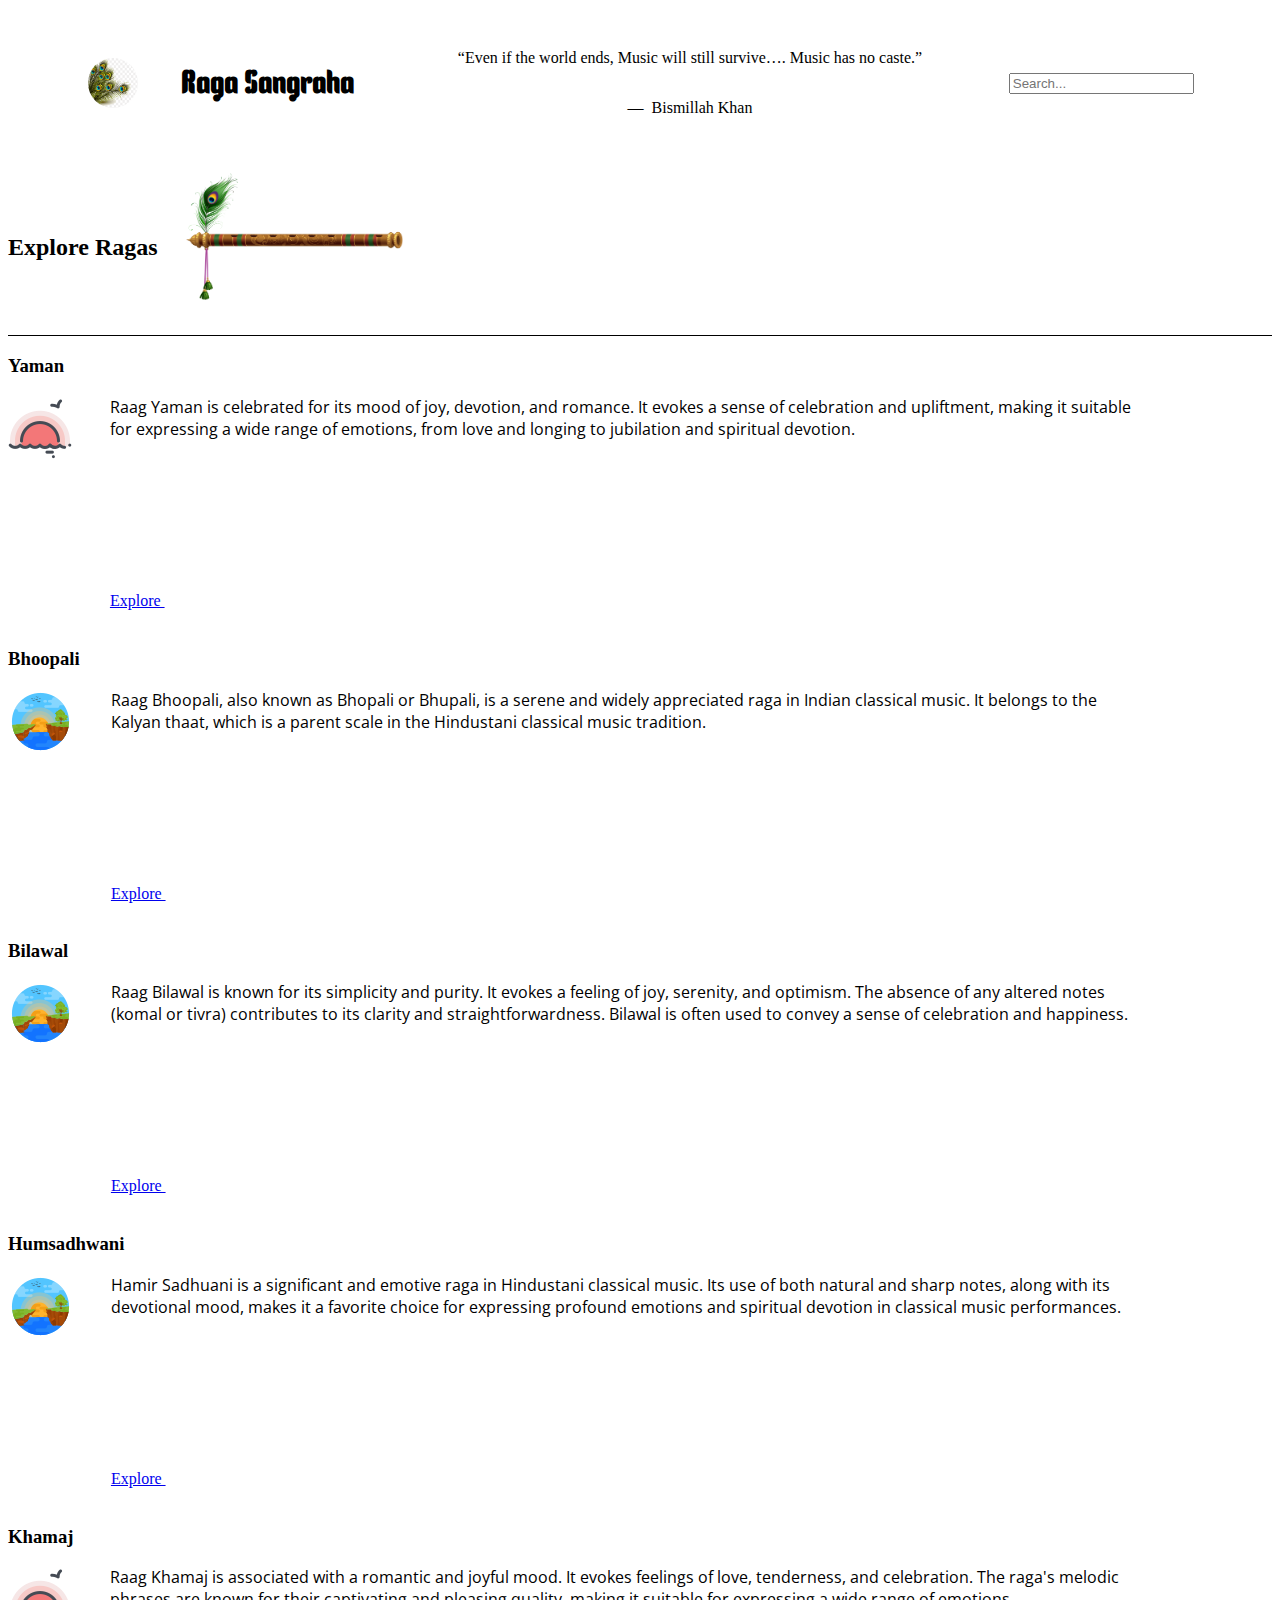
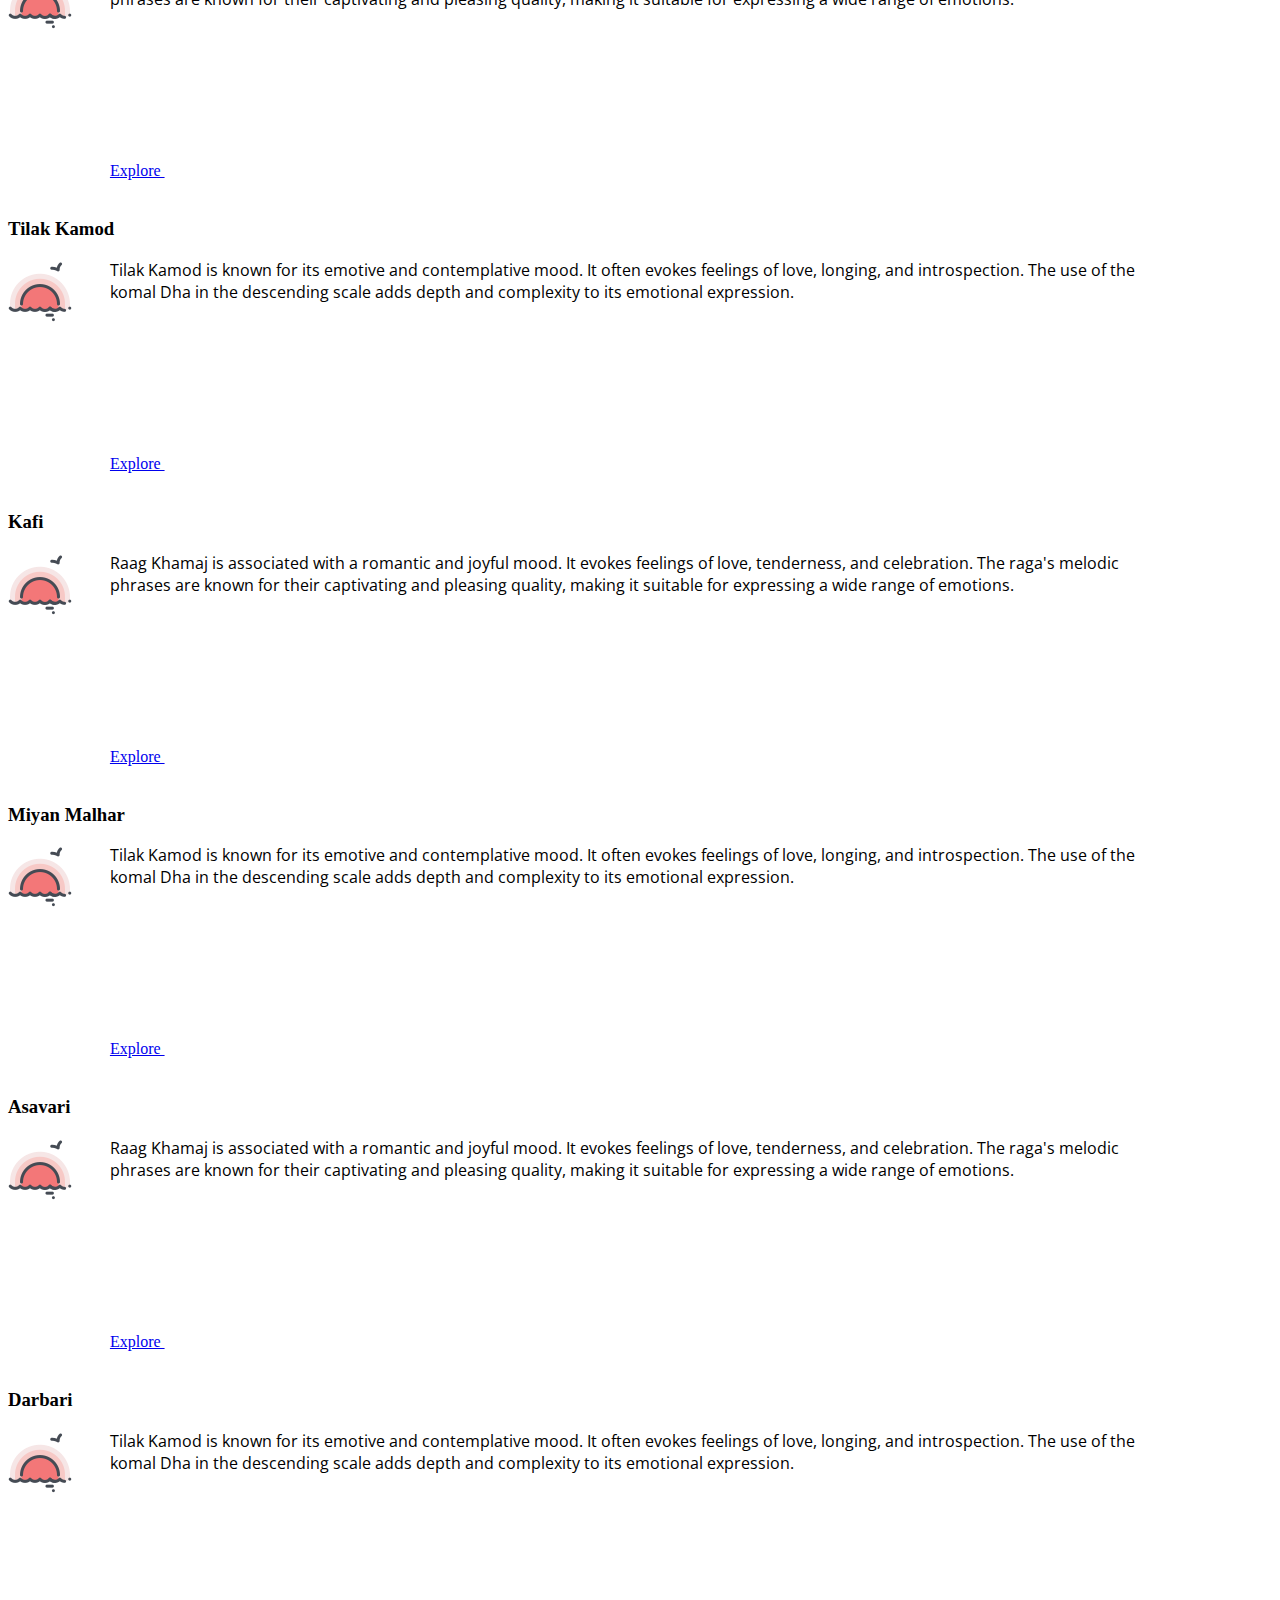
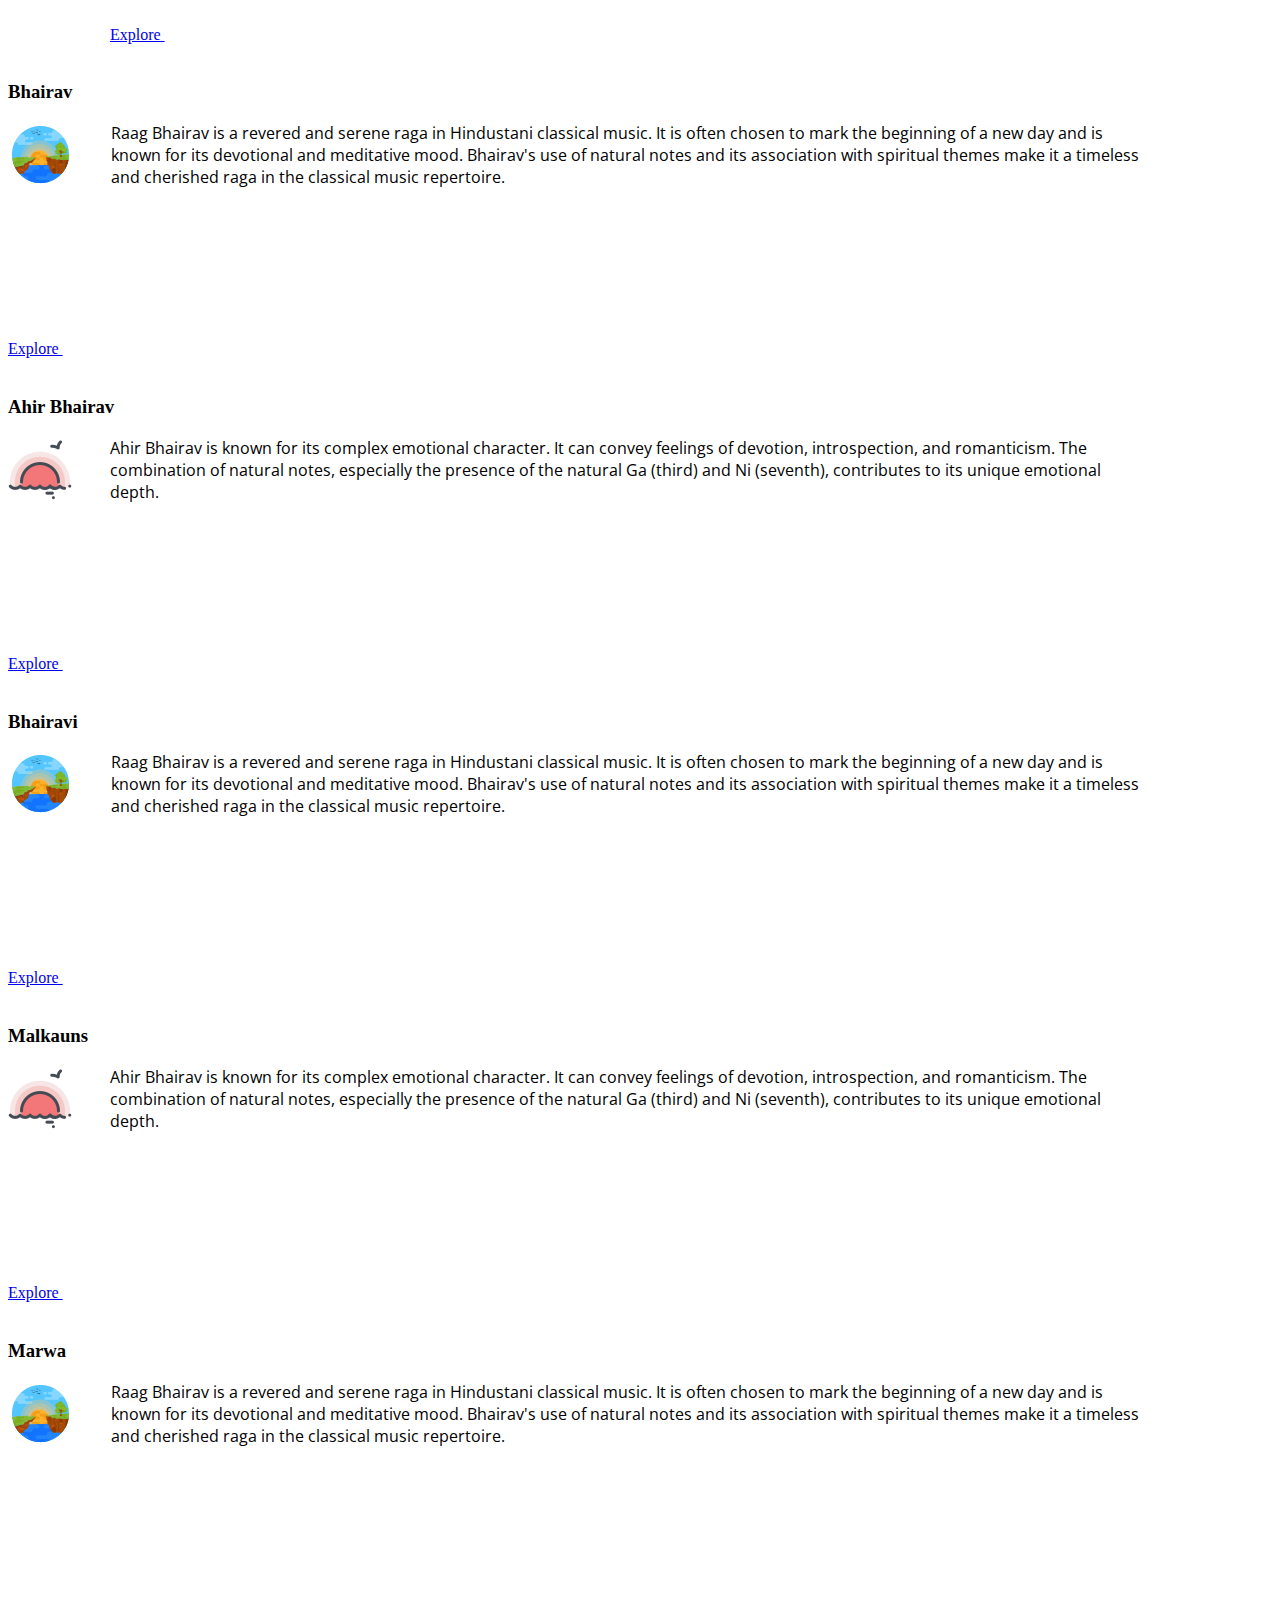
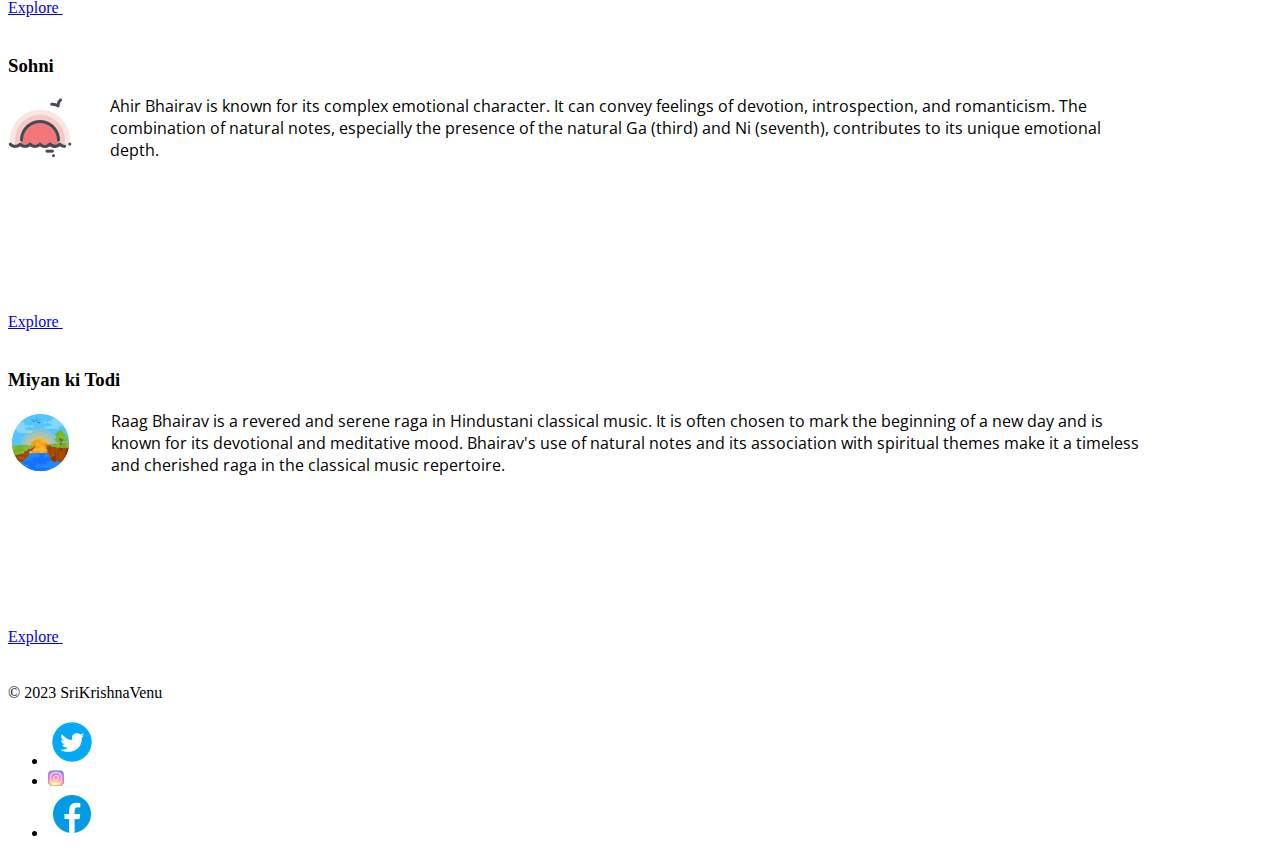
==== index.html @ b57c5d37 "Added basic details of bhairavi in hindi" ====
<!DOCTYPE html>
<html lang="en">
  <head>
    <meta charset="UTF-8" />
    <meta name="viewport" content="width=device-width, initial-scale=1.0" />
    <title>Raga Repository</title>
    <link rel="stylesheet" href="./style.css" />
    <link rel="preconnect" href="https://fonts.googleapis.com" />
    <link rel="preconnect" href="https://fonts.gstatic.com" crossorigin />
    <link
      href="https://fonts.googleapis.com/css2?family=Martian+Mono:wght@200&family=Open+Sans:wght@500&display=swap"
      rel="stylesheet"
    />
    <link
      href="https://cdn.jsdelivr.net/npm/bootstrap@5.3.2/dist/css/bootstrap.min.css"
      rel="stylesheet"
      integrity="sha384-T3c6CoIi6uLrA9TneNEoa7RxnatzjcDSCmG1MXxSR1GAsXEV/Dwwykc2MPK8M2HN"
      crossorigin="anonymous"
    />
    <link
      href="https://fonts.googleapis.com/css2?family=Kenia&display=swap"
      rel="stylesheet"
    />
  </head>
  <body>
    <!-- Header -->
    <header class="border-bottom header">
      <div class="header-div" >
        <!-- <div class="dropdown">
          <a href="#" class="d-flex align-items-center col-lg-4 mb-2 mb-lg-0 link-body-emphasis text-decoration-none dropdown-toggle" data-bs-toggle="dropdown" aria-expanded="false">
            <svg class="bi me-2" width="40" height="32"><use xlink:href="#bootstrap"></use></svg>
          </a>
          <ul class="dropdown-menu text-small shadow">
            <li><a class="dropdown-item active" href="#" aria-current="page">Overview</a></li>
            <li><a class="dropdown-item" href="#">Inventory</a></li>
            <li><a class="dropdown-item" href="#">Customers</a></li>
            <li><a class="dropdown-item" href="#">Products</a></li>
            <li><hr class="dropdown-divider"></li>
            <li><a class="dropdown-item" href="#">Reports</a></li>
            <li><a class="dropdown-item" href="#">Analytics</a></li>
          </ul>
        </div> -->
        <div class="peacockFeather-div">
          <img
            id="peacockFeather-icon"
            width="70%"
            height="50%"
            src="./resources/peacockFeather.png"
          />
          <h1>Raga Sangraha</h1>
        </div>
        
        <div class="quote">
          <p class="display-8 fw-bold text-body-emphasis" data-quote-content="">
            “Even if the world ends, Music will still survive…. Music has no
            caste.”
          </p>
          <p>—&nbsp; Bismillah Khan</p>
        </div>
        <!-- <div class="col-lg-6 mx-auto">
              <p class="lead mb-4">Quickly design and customize responsive mobile-first sites with Bootstrap, the world’s most popular front-end open source toolkit, featuring Sass variables and mixins, responsive grid system, extensive prebuilt components, and powerful JavaScript plugins.</p>
            </div> -->

        <div class="search-box">
          <form role="search">
            <input
              type="search"
              class="form-control"
              placeholder="Search..."
              aria-label="Search"
            />
          </form>
        </div>
      </div>
    </header>

    <!-- Hero -->
    <!-- <div class="px-4 py-5 my-5 text-center container">
      <img
        id="flute-image"
        class="d-block mx-auto mb-4"
        src="./resources/flute.jpg"
        alt=""
        width="30%"
        height="10%"
      />
      <h1 class="display-8 fw-bold text-body-emphasis" data-quote-content="">
        “Even if the world ends, Music will still survive…. Music has no caste.”
      </h1>
      <div class="blockquote-origin mb-3">—&nbsp; Bismillah Khan</div>
      <!-- <div class="col-lg-6 mx-auto">
          <p class="lead mb-4">Quickly design and customize responsive mobile-first sites with Bootstrap, the world’s most popular front-end open source toolkit, featuring Sass variables and mixins, responsive grid system, extensive prebuilt components, and powerful JavaScript plugins.</p>
        </div> -->
    </div> 

    <!-- Ragas -->
    <div class="container px-4 py-5" id="featured-3">
      <div class="explore-ragas-title">
      <h2 class="pb-2 ">Explore Ragas</h2>
        <img
          id="flute-image"
          src="./resources/flute.jpg"
          alt=""
        />
    </div>
    <div id="raga-description" class="row g-4 py-5 row-cols-1 row-cols-lg-2">
        
      <!-- Yaman -->
        <div class="feature col raga-card">
          <h3 class="fs-2 text-body-emphasis">Yaman</h3>
          <div class="">
            <img class="bi card-image" src="./resources/evening.png" />
            <p class="raga-card-para">
              Raag Yaman is celebrated for its mood of joy, devotion, and
              romance. It evokes a sense of celebration and upliftment, making
              it suitable for expressing a wide range of emotions, from love and
              longing to jubilation and spiritual devotion.
            </p>
          </div>
          <a href="./yaman.html" class="icon-link">
            Explore
            <svg class="bi"><use xlink:href="#chevron-right"></use></svg>
          </a>
        </div>

        <!-- Bhoopali -->
        <div class="feature col raga-card">
          <h3 class="fs-2 text-body-emphasis">Bhoopali</h3>
          <div class="">
            <img class="bi card-image" src="./resources/sunrise.png" />
            <p class="raga-card-para">
              Raag Bhoopali, also known as Bhopali or Bhupali, is a serene and
              widely appreciated raga in Indian classical music. It belongs to
              the Kalyan thaat, which is a parent scale in the Hindustani
              classical music tradition.
            </p>
          </div>
          <a href="./raga.html" class="icon-link">
            Explore
            <svg class="bi"><use xlink:href="#chevron-right"></use></svg>
          </a>
        </div>

        <!-- Bilawal -->
        <div class="feature col raga-card">
          <h3 class="fs-2 text-body-emphasis">Bilawal</h3>
          <div class="">
            <img class="bi card-image" src="./resources/sunrise.png" />
            <p class="raga-card-para">
              Raag Bilawal is known for its simplicity and purity. It evokes a
              feeling of joy, serenity, and optimism. The absence of any altered
              notes (komal or tivra) contributes to its clarity and
              straightforwardness. Bilawal is often used to convey a sense of
              celebration and happiness.
            </p>
          </div>
          <a href="./raga.html" class="icon-link">
            Explore
            <svg class="bi"><use xlink:href="#chevron-right"></use></svg>
          </a>
        </div>

        <!-- Humsadhwani -->
        <div class="feature col raga-card">
          <h3 class="fs-2 text-body-emphasis">Humsadhwani</h3>
          <div class="">
            <img class="bi card-image" src="./resources/sunrise.png" />
            <p class="raga-card-para">
              Hamir Sadhuani is a significant and emotive raga in Hindustani
              classical music. Its use of both natural and sharp notes, along
              with its devotional mood, makes it a favorite choice for
              expressing profound emotions and spiritual devotion in classical
              music performances.
            </p>
          </div>
          <a href="./raga.html" class="icon-link">
            Explore
            <svg class="bi"><use xlink:href="#chevron-right"></use></svg>
          </a>
        </div>

        <!-- Khamaj -->
        <div class="feature col raga-card">
          <h3 class="fs-2 text-body-emphasis">Khamaj</h3>
          <div class="">
            <img class="bi card-image" src="./resources/evening.png" />
            <p class="raga-card-para">
              Raag Khamaj is associated with a romantic and joyful mood. It
              evokes feelings of love, tenderness, and celebration. The raga's
              melodic phrases are known for their captivating and pleasing
              quality, making it suitable for expressing a wide range of
              emotions.
            </p>
          </div>
          <a href="./raga.html" class="icon-link">
            Explore
            <svg class="bi"><use xlink:href="#chevron-right"></use></svg>
          </a>
        </div>

        <!-- Tilak Kamod -->
        <div class="feature col raga-card">
          <h3 class="fs-2 text-body-emphasis">Tilak Kamod</h3>
          <div class="">
            <img class="bi card-image" src="./resources/evening.png" />
            <p class="raga-card-para">
              Tilak Kamod is known for its emotive and contemplative mood. It
              often evokes feelings of love, longing, and introspection. The use
              of the komal Dha in the descending scale adds depth and complexity
              to its emotional expression.
            </p>
          </div>
          <a href="./raga.html" class="icon-link">
            Explore
            <svg class="bi"><use xlink:href="#chevron-right"></use></svg>
          </a>
        </div>


        <!-- Kafi -->
        <div class="feature col raga-card">
          <h3 class="fs-2 text-body-emphasis">Kafi</h3>
          <div class="">
            <img class="bi card-image" src="./resources/evening.png" />
            <p class="raga-card-para">
              Raag Khamaj is associated with a romantic and joyful mood. It
              evokes feelings of love, tenderness, and celebration. The raga's
              melodic phrases are known for their captivating and pleasing
              quality, making it suitable for expressing a wide range of
              emotions.
            </p>
          </div>
          <a href="./raga.html" class="icon-link">
            Explore
            <svg class="bi"><use xlink:href="#chevron-right"></use></svg>
          </a>
        </div>

        <!-- Miyan Malhar -->
        <div class="feature col raga-card">
          <h3 class="fs-2 text-body-emphasis"> Miyan Malhar</h3>
          <div class="">
            <img class="bi card-image" src="./resources/evening.png" />
            <p class="raga-card-para">
              Tilak Kamod is known for its emotive and contemplative mood. It
              often evokes feelings of love, longing, and introspection. The use
              of the komal Dha in the descending scale adds depth and complexity
              to its emotional expression.
            </p>
          </div>
          <a href="./raga.html" class="icon-link">
            Explore
            <svg class="bi"><use xlink:href="#chevron-right"></use></svg>
          </a>
        </div>


        <!-- Asavari -->
        <div class="feature col raga-card">
          <h3 class="fs-2 text-body-emphasis">Asavari</h3>
          <div class="">
            <img class="bi card-image" src="./resources/evening.png" />
            <p class="raga-card-para">
              Raag Khamaj is associated with a romantic and joyful mood. It
              evokes feelings of love, tenderness, and celebration. The raga's
              melodic phrases are known for their captivating and pleasing
              quality, making it suitable for expressing a wide range of
              emotions.
            </p>
          </div>
          <a href="./raga.html" class="icon-link">
            Explore
            <svg class="bi"><use xlink:href="#chevron-right"></use></svg>
          </a>
        </div>

        <!-- Darbari -->
        <div class="feature col raga-card">
          <h3 class="fs-2 text-body-emphasis"> Darbari</h3>
          <div class="">
            <img class="bi card-image" src="./resources/evening.png" />
            <p class="raga-card-para">
              Tilak Kamod is known for its emotive and contemplative mood. It
              often evokes feelings of love, longing, and introspection. The use
              of the komal Dha in the descending scale adds depth and complexity
              to its emotional expression.
            </p>
          </div>
          <a href="./raga.html" class="icon-link">
            Explore
            <svg class="bi"><use xlink:href="#chevron-right"></use></svg>
          </a>
        </div>

        <!-- Bhairav -->
        <div class="feature col raga-card">
          <h3 class="fs-2 text-body-emphasis">Bhairav</h3>
          <div class="">
            <img class="bi card-image" src="./resources/sunrise.png" />
            <p class="raga-card-para">
              Raag Bhairav is a revered and serene raga in Hindustani classical
              music. It is often chosen to mark the beginning of a new day and
              is known for its devotional and meditative mood. Bhairav's use of
              natural notes and its association with spiritual themes make it a
              timeless and cherished raga in the classical music repertoire.
            </p>
          </div>
          <a href="./raga.html" class="icon-link">
            Explore
            <svg class="bi"><use xlink:href="#chevron-right"></use></svg>
          </a>
        </div>

        <!-- Ahir Bhairav -->
        <div class="feature col raga-card">
          <h3 class="fs-2 text-body-emphasis">Ahir Bhairav</h3>
          <div class="">
            <img class="bi card-image" src="./resources/evening.png" />
            <p class="raga-card-para">
              Ahir Bhairav is known for its complex emotional character. It can
              convey feelings of devotion, introspection, and romanticism. The
              combination of natural notes, especially the presence of the
              natural Ga (third) and Ni (seventh), contributes to its unique
              emotional depth.
            </p>
          </div>
          <a href="./raga.html" class="icon-link">
            Explore
            <svg class="bi"><use xlink:href="#chevron-right"></use></svg>
          </a>
        </div>

        <!-- Bhairavi -->
        <div class="feature col raga-card">
          <h3 class="fs-2 text-body-emphasis">Bhairavi</h3>
          <div class="">
            <img class="bi card-image" src="./resources/sunrise.png" />
            <p class="raga-card-para">
              Raag Bhairav is a revered and serene raga in Hindustani classical
              music. It is often chosen to mark the beginning of a new day and
              is known for its devotional and meditative mood. Bhairav's use of
              natural notes and its association with spiritual themes make it a
              timeless and cherished raga in the classical music repertoire.
            </p>
          </div>
          <a href="./raga.html" class="icon-link">
            Explore
            <svg class="bi"><use xlink:href="#chevron-right"></use></svg>
          </a>
        </div>

        <!-- Malkauns -->
        <div class="feature col raga-card">
          <h3 class="fs-2 text-body-emphasis">Malkauns</h3>
          <div class="">
            <img class="bi card-image" src="./resources/evening.png" />
            <p class="raga-card-para">
              Ahir Bhairav is known for its complex emotional character. It can
              convey feelings of devotion, introspection, and romanticism. The
              combination of natural notes, especially the presence of the
              natural Ga (third) and Ni (seventh), contributes to its unique
              emotional depth.
            </p>
          </div>
          <a href="./raga.html" class="icon-link">
            Explore
            <svg class="bi"><use xlink:href="#chevron-right"></use></svg>
          </a>
        </div>

        <!-- Marwa -->
        <div class="feature col raga-card">
          <h3 class="fs-2 text-body-emphasis">Marwa</h3>
          <div class="">
            <img class="bi card-image" src="./resources/sunrise.png" />
            <p class="raga-card-para">
              Raag Bhairav is a revered and serene raga in Hindustani classical
              music. It is often chosen to mark the beginning of a new day and
              is known for its devotional and meditative mood. Bhairav's use of
              natural notes and its association with spiritual themes make it a
              timeless and cherished raga in the classical music repertoire.
            </p>
          </div>
          <a href="./raga.html" class="icon-link">
            Explore
            <svg class="bi"><use xlink:href="#chevron-right"></use></svg>
          </a>
        </div>

        <!-- Sohni -->
        <div class="feature col raga-card">
          <h3 class="fs-2 text-body-emphasis">Sohni</h3>
          <div class="">
            <img class="bi card-image" src="./resources/evening.png" />
            <p class="raga-card-para">
              Ahir Bhairav is known for its complex emotional character. It can
              convey feelings of devotion, introspection, and romanticism. The
              combination of natural notes, especially the presence of the
              natural Ga (third) and Ni (seventh), contributes to its unique
              emotional depth.
            </p>
          </div>
          <a href="./raga.html" class="icon-link">
            Explore
            <svg class="bi"><use xlink:href="#chevron-right"></use></svg>
          </a>
        </div>

        <!-- Todi -->
        <div class="feature col raga-card">
          <h3 class="fs-2 text-body-emphasis">Miyan ki Todi</h3>
          <div class="">
            <img class="bi card-image" src="./resources/sunrise.png" />
            <p class="raga-card-para">
              Raag Bhairav is a revered and serene raga in Hindustani classical
              music. It is often chosen to mark the beginning of a new day and
              is known for its devotional and meditative mood. Bhairav's use of
              natural notes and its association with spiritual themes make it a
              timeless and cherished raga in the classical music repertoire.
            </p>
          </div>
          <a href="./raga.html" class="icon-link">
            Explore
            <svg class="bi"><use xlink:href="#chevron-right"></use></svg>
          </a>
        </div>
      </div>
    </div>

    <!-- Footer -->
    <div class="container">
      <footer
        class="d-flex flex-wrap justify-content-between align-items-center py-3 my-4 border-top"
      >
        <div class="col-md-4 d-flex align-items-center">
          <!-- <a href="/" class="mb-3 me-2 mb-md-0 text-body-secondary text-decoration-none lh-1">
            <svg class="bi" width="30" height="24"><use xlink:href="#bootstrap"></use></svg>
          </a> -->
          <span class="mb-3 mb-md-0 text-body-secondary"
            >© 2023 SriKrishnaVenu</span
          >
        </div>

        <ul class="nav col-md-4 justify-content-end list-unstyled d-flex">
          <li class="ms-3">
            <a class="text-body-secondary" href="#"
              ><img class="bi" src="./resources/icons8-twitter.gif"
            /></a>
          </li>
          <li class="ms-3">
            <a class="text-body-secondary" href="#"
              ><img class="bi" src="./resources/icons8-instagram-16.png"
            /></a>
          </li>
          <li class="ms-3">
            <a class="text-body-secondary" href="#"
              ><img class="bi" src="./resources/icons8-facebook-48.png"
            /></a>
          </li>
        </ul>
      </footer>
    </div>

    <script
      src="https://cdn.jsdelivr.net/npm/bootstrap@5.3.2/dist/js/bootstrap.bundle.min.js"
      integrity="sha384-C6RzsynM9kWDrMNeT87bh95OGNyZPhcTNXj1NW7RuBCsyN/o0jlpcV8Qyq46cDfL"
      crossorigin="anonymous"
    ></script>
    <script src="./search.js"></script>
  </body>
</html>
---- style.css ----
/* Header */
.header-div{
    display: flex;
    justify-content: space-between;
    align-items: center;
    flex-direction: row;
}
.quote{
    font-size: 100%;
    display: flex;
    justify-content: flex-end;
    flex-direction: column;
    text-align: center;
}

.header{
    height: 100% !important;
    padding-top: 2%;
    padding-bottom: 2%;
}

.explore-ragas-title{
    display: flex;
    justify-content: flex-start;
    align-items: center;
    column-gap:10px;
    border-bottom: 1px black solid;
}

#flute-image{
    padding-bottom: 2%;
    width: 20% ;
}

.peacockFeather-div{
    display: flex;
    justify-content: space-around;
    align-items: center;
    font-family: 'Kenia', cursive;
    margin-left: 5%;
    column-gap: 10px;
    flex-basis: auto;
    min-width: 300px;
}


@media (max-width : 1000px)
{
    .header-div{
        display: flex;
        flex-direction: column;
        justify-content: center;
        align-items: center;
    }
    .peacockFeather-div{
        display: flex;
        justify-content: center;
        align-items: center;
        font-family: 'Kenia', cursive;
        margin-left: 5%;
        flex-basis: auto;
        min-width: 300px;
    }
    .quote p{
        visibility: visible;
        /* width: 0%;
        height: 0%; */
    }
    
}
.search-box{
    margin-right: 5%;
    min-width: 200px;
}
.author{
    text-align: end;
}
.card-image{
    float:left;
    width:"100px" !important; 
    height:"100px" !important; 
    margin-right: 3%;
}
.raga-card-para{
    font-family: 'Open Sans', sans-serif;
    width: 90%;
}
.raga-card{
    margin-bottom: 3%;
}

#peacockFeather-icon{
    height: 50px !important;
    width: 50px !important;
    border-radius: 50%;
}
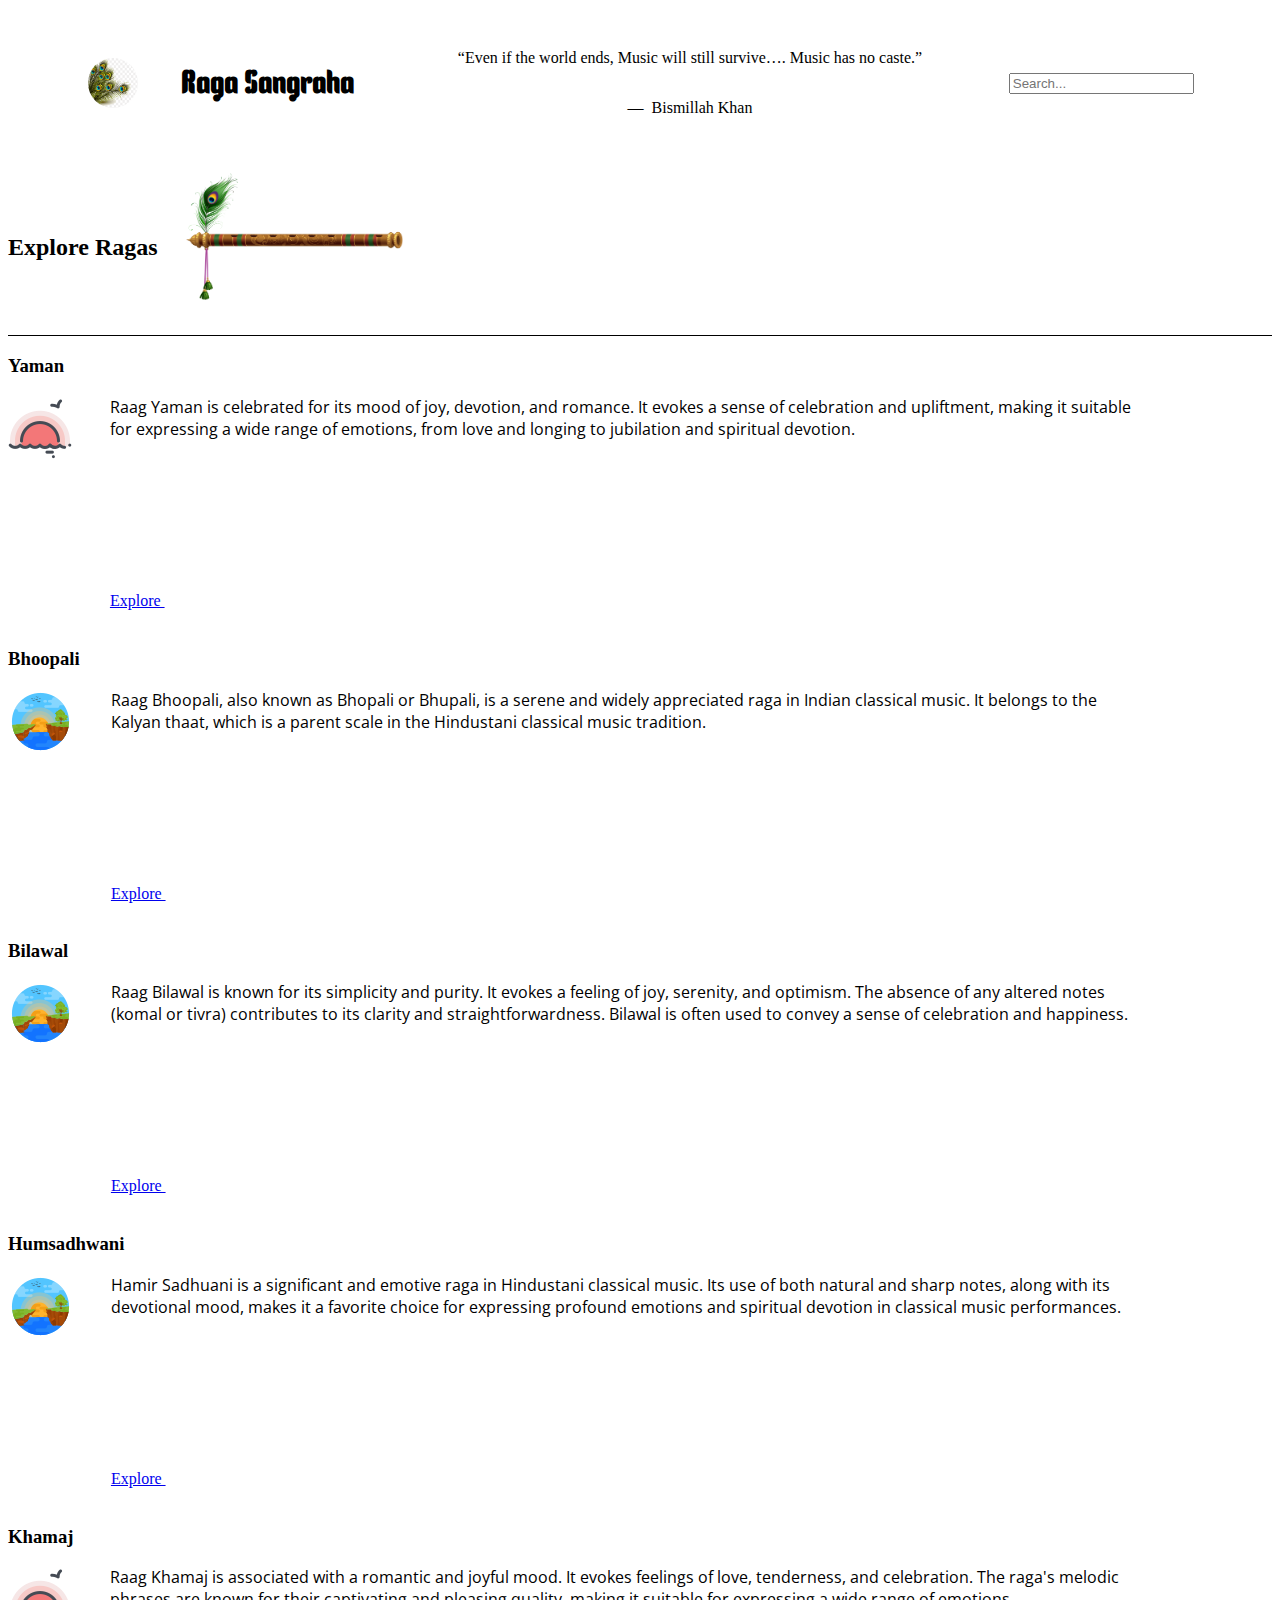
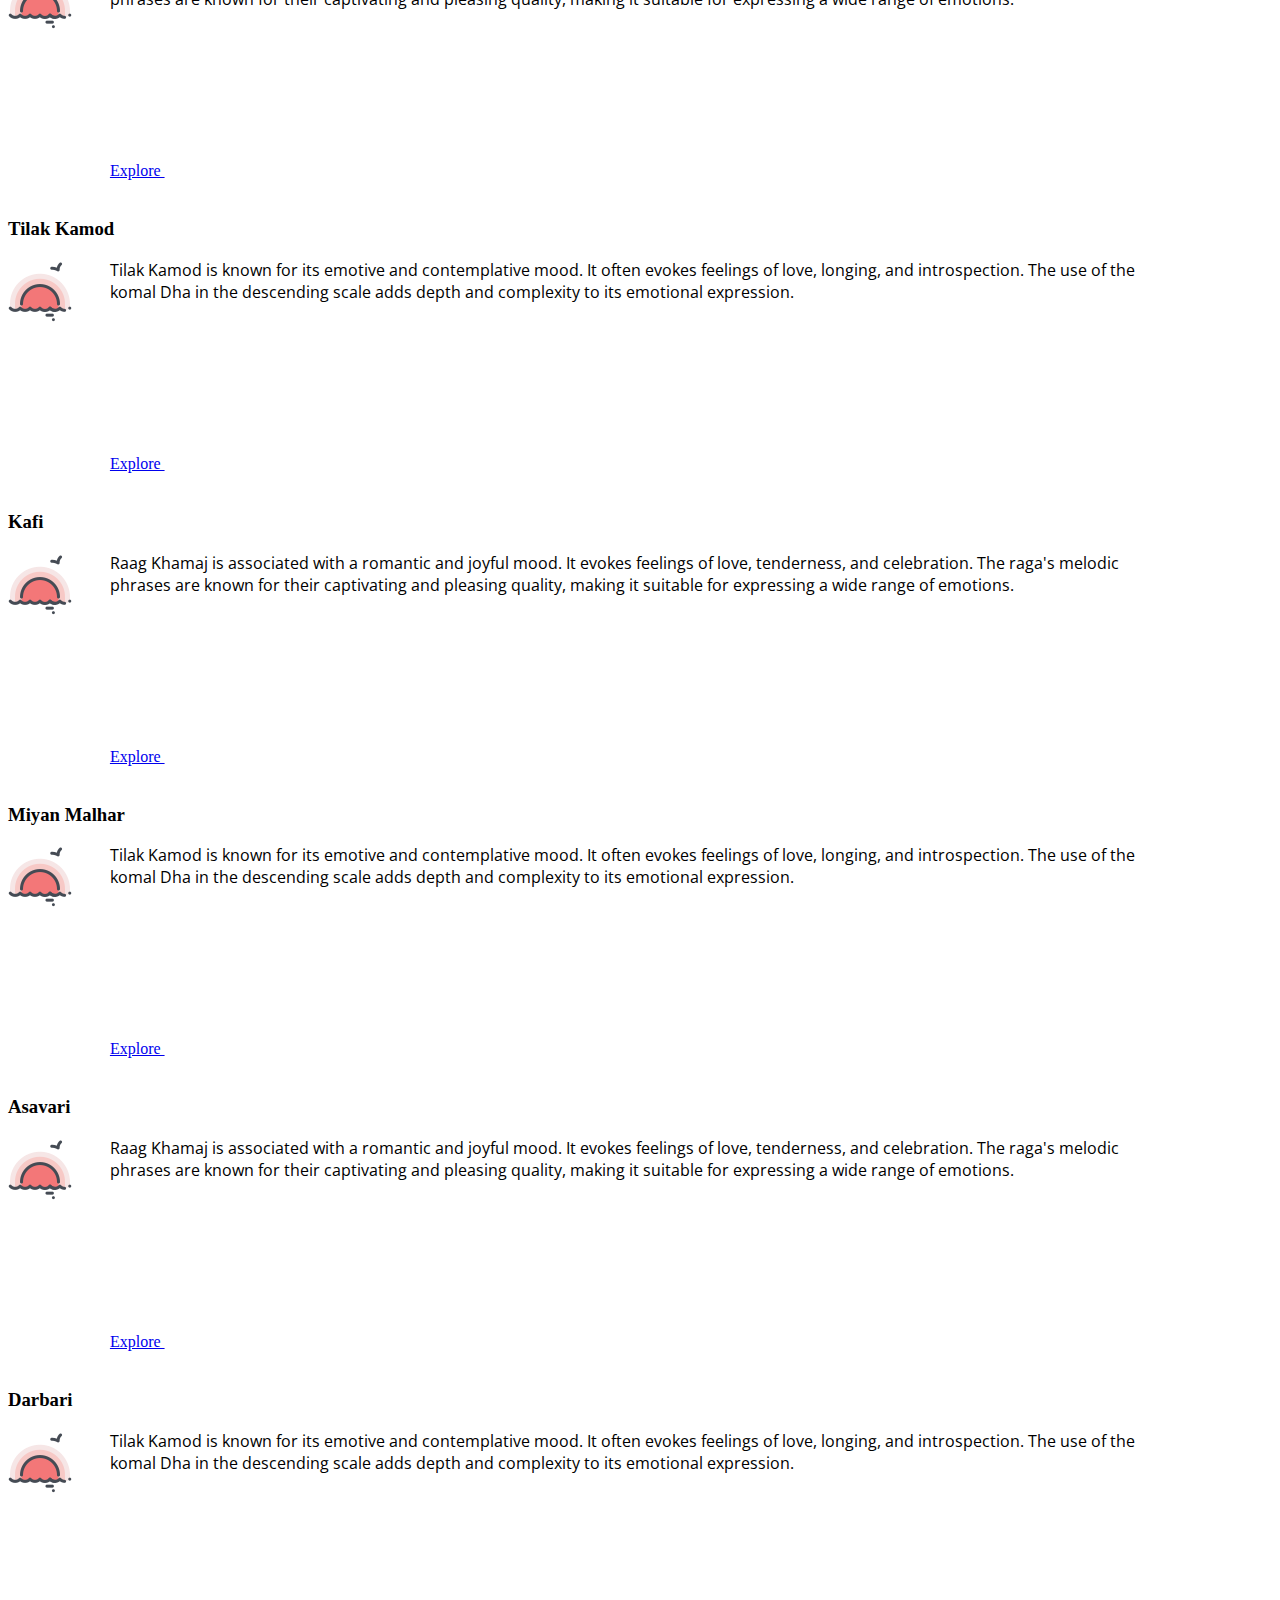
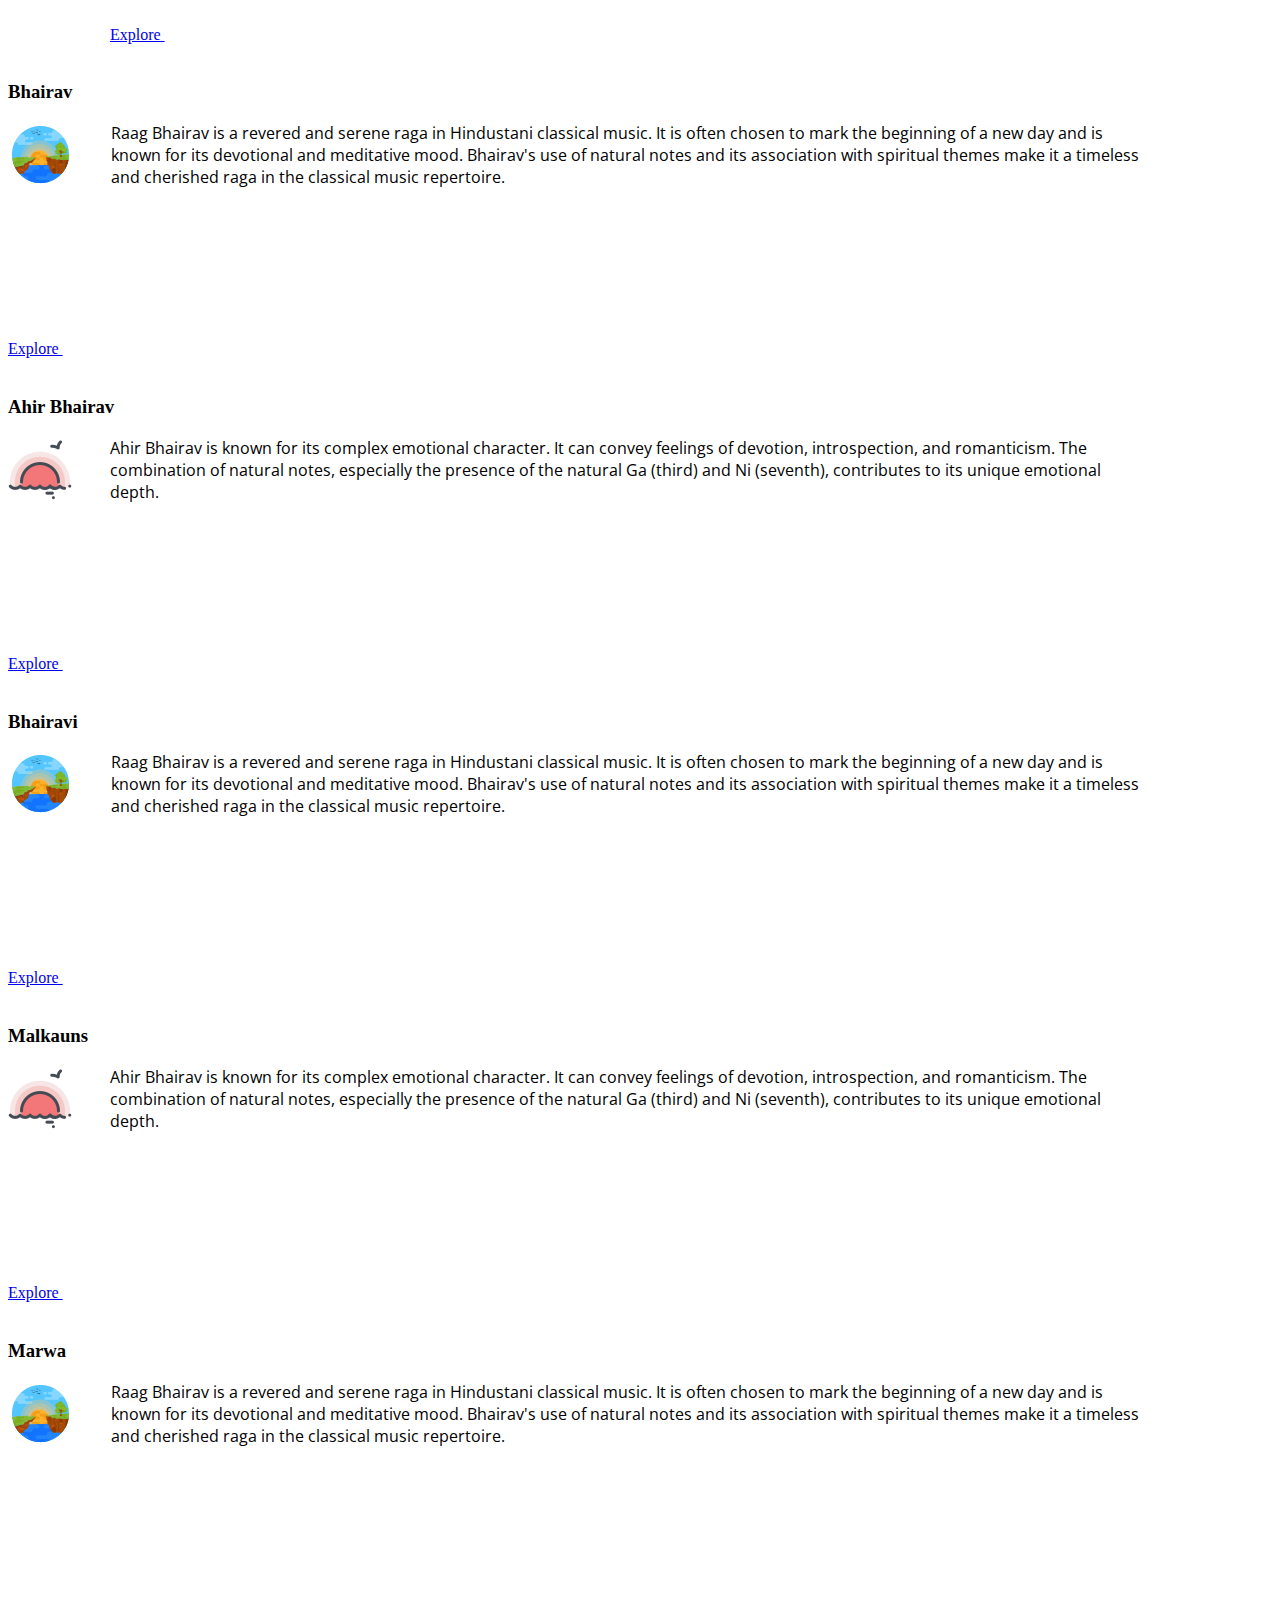
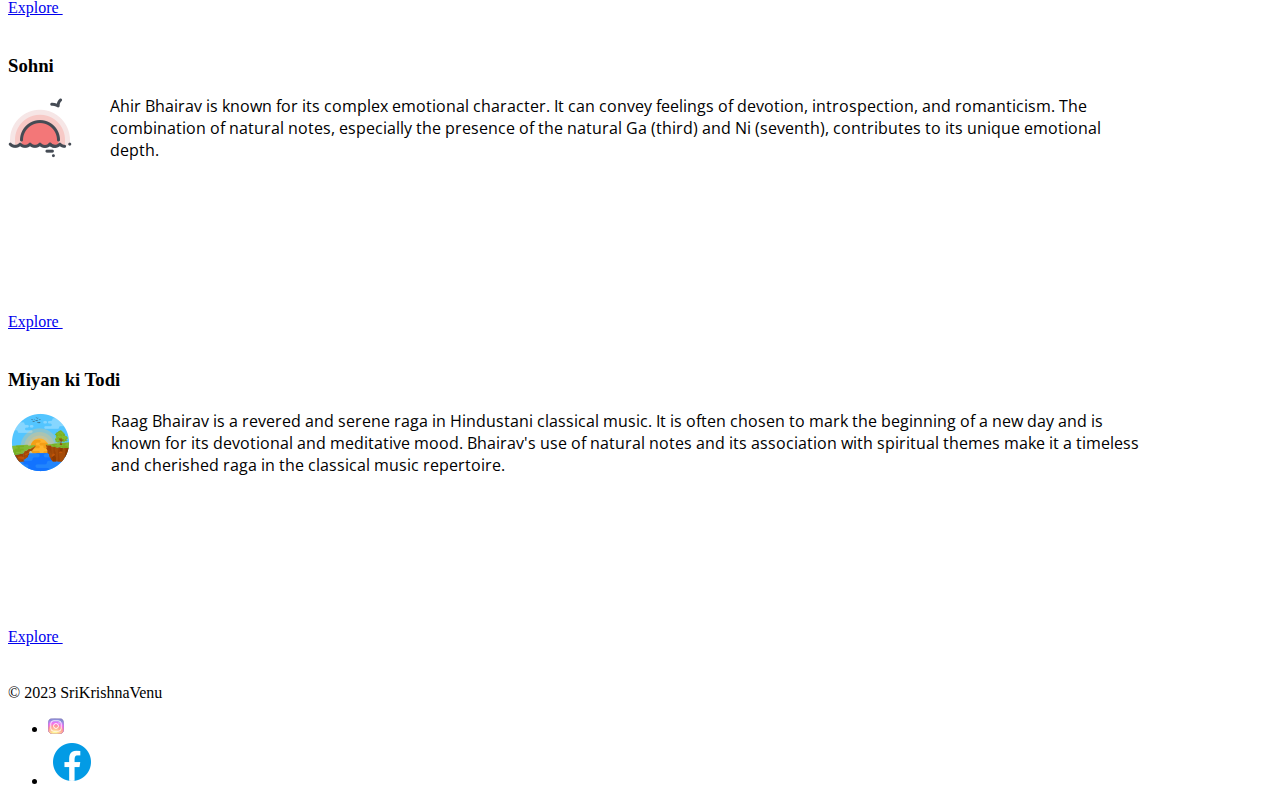
==== commit a5ece5b7: "added Sir social media profiles" ====
--- a/index.html
+++ b/index.html
@@ -343,7 +343,7 @@
               timeless and cherished raga in the classical music repertoire.
             </p>
           </div>
-          <a href="./raga.html" class="icon-link">
+          <a href="./ragas/bhairavi.html" class="icon-link">
             Explore
             <svg class="bi"><use xlink:href="#chevron-right"></use></svg>
           </a>
@@ -362,7 +362,7 @@
               emotional depth.
             </p>
           </div>
-          <a href="./raga.html" class="icon-link">
+          <a href="./ragas/malkauns.html" class="icon-link">
             Explore
             <svg class="bi"><use xlink:href="#chevron-right"></use></svg>
           </a>
@@ -443,18 +443,13 @@
 
         <ul class="nav col-md-4 justify-content-end list-unstyled d-flex">
           <li class="ms-3">
-            <a class="text-body-secondary" href="#"
-              ><img class="bi" src="./resources/icons8-twitter.gif"
+            <a class="text-body-secondary" href="https://www.instagram.com/mohitshrivastava_flute?utm_source=qr&igsh=MTNrZ2o3eWh6a3ViNw=="
+              ><img class="bi" src="../resources/icons8-instagram-16.png"
             /></a>
           </li>
           <li class="ms-3">
-            <a class="text-body-secondary" href="#"
-              ><img class="bi" src="./resources/icons8-instagram-16.png"
-            /></a>
-          </li>
-          <li class="ms-3">
-            <a class="text-body-secondary" href="#"
-              ><img class="bi" src="./resources/icons8-facebook-48.png"
+            <a class="text-body-secondary" href="https://www.facebook.com/mohit.shrivastava.507?mibextid=gik2fB"
+              ><img class="bi" src="../resources/icons8-facebook-48.png"
             /></a>
           </li>
         </ul>
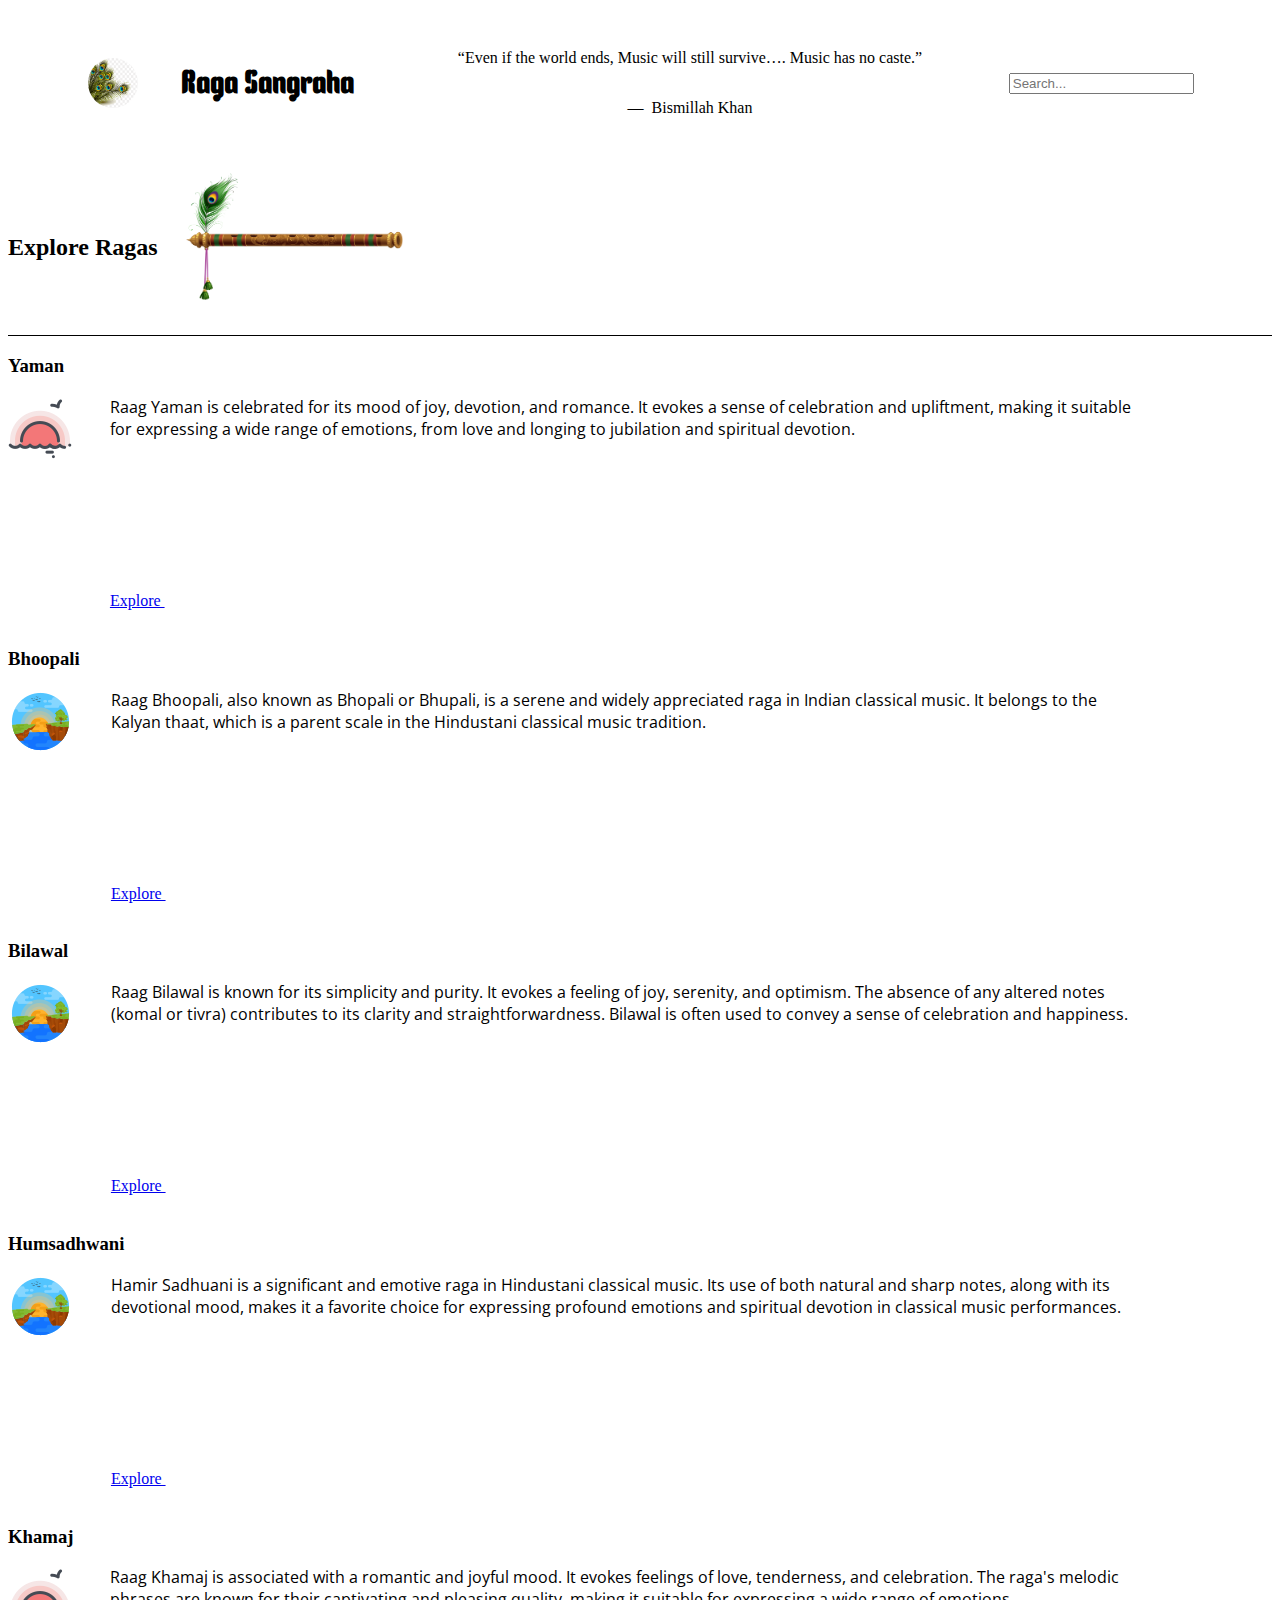
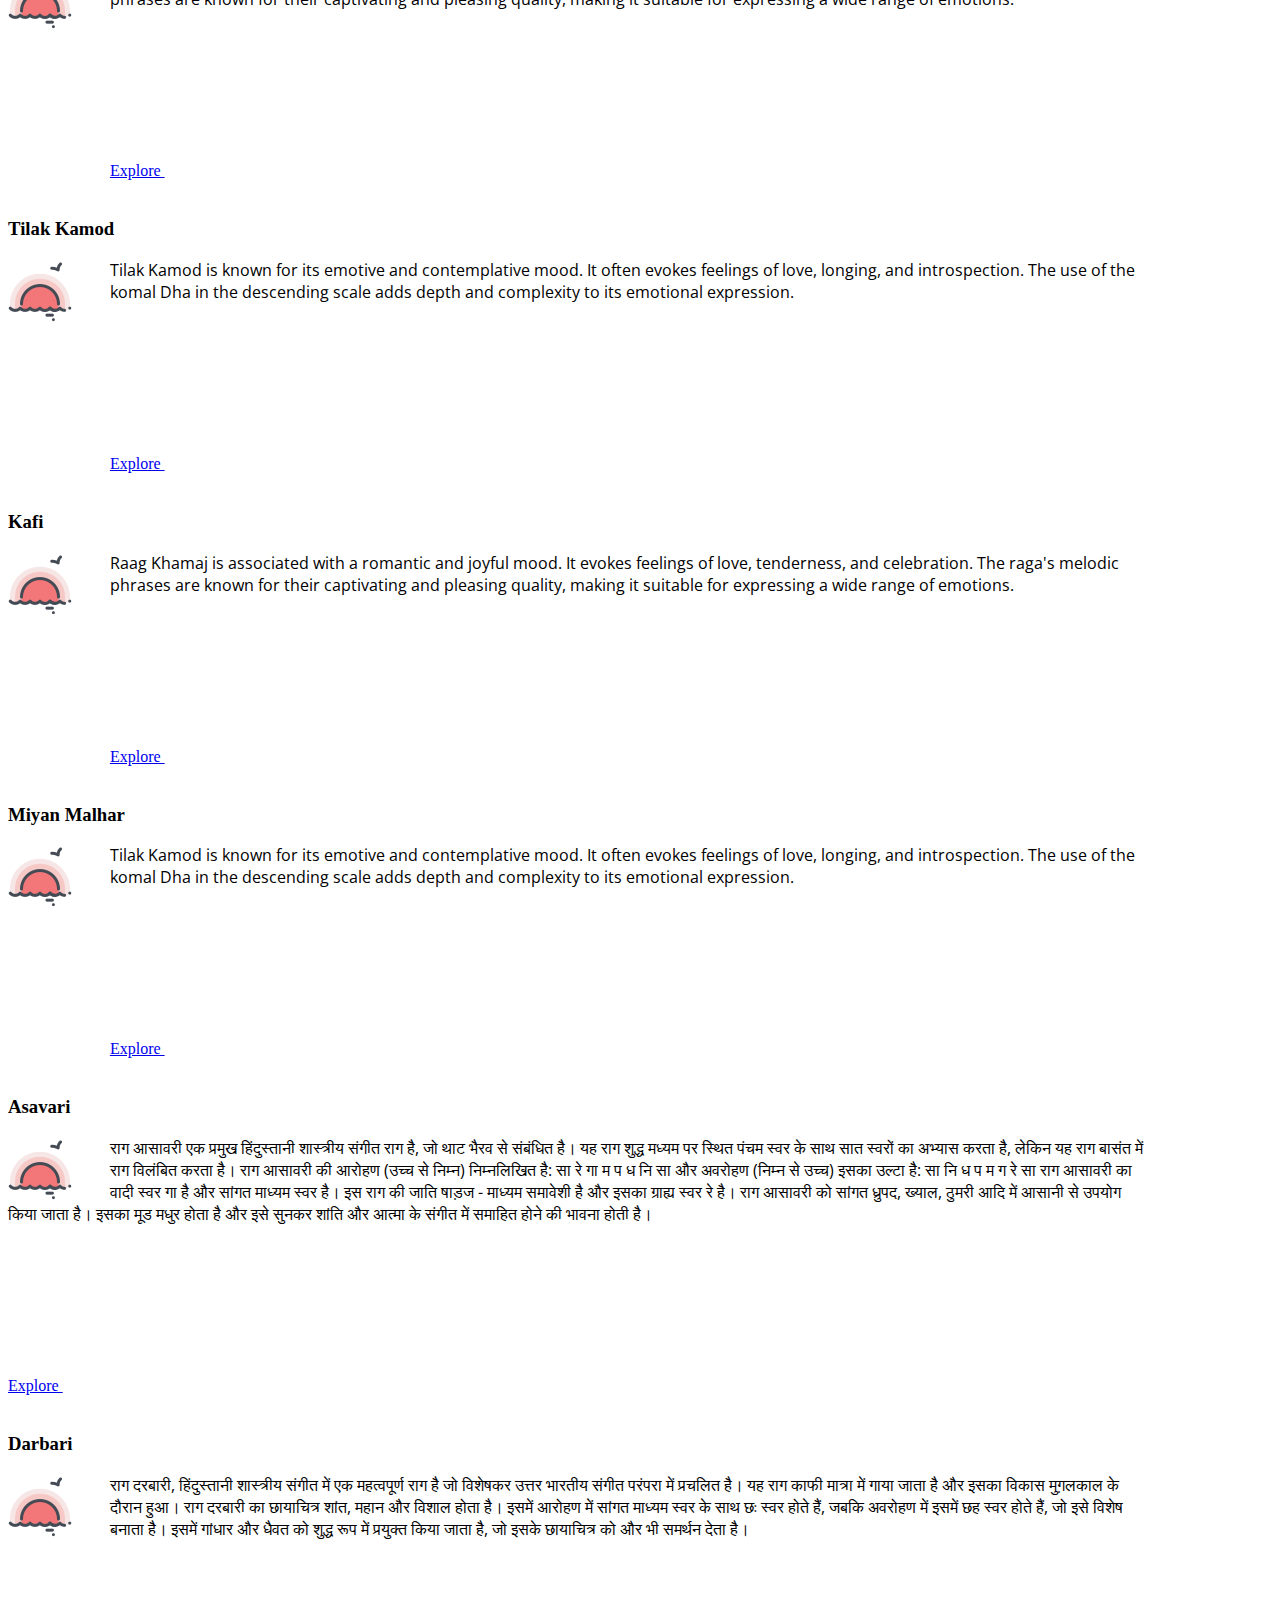
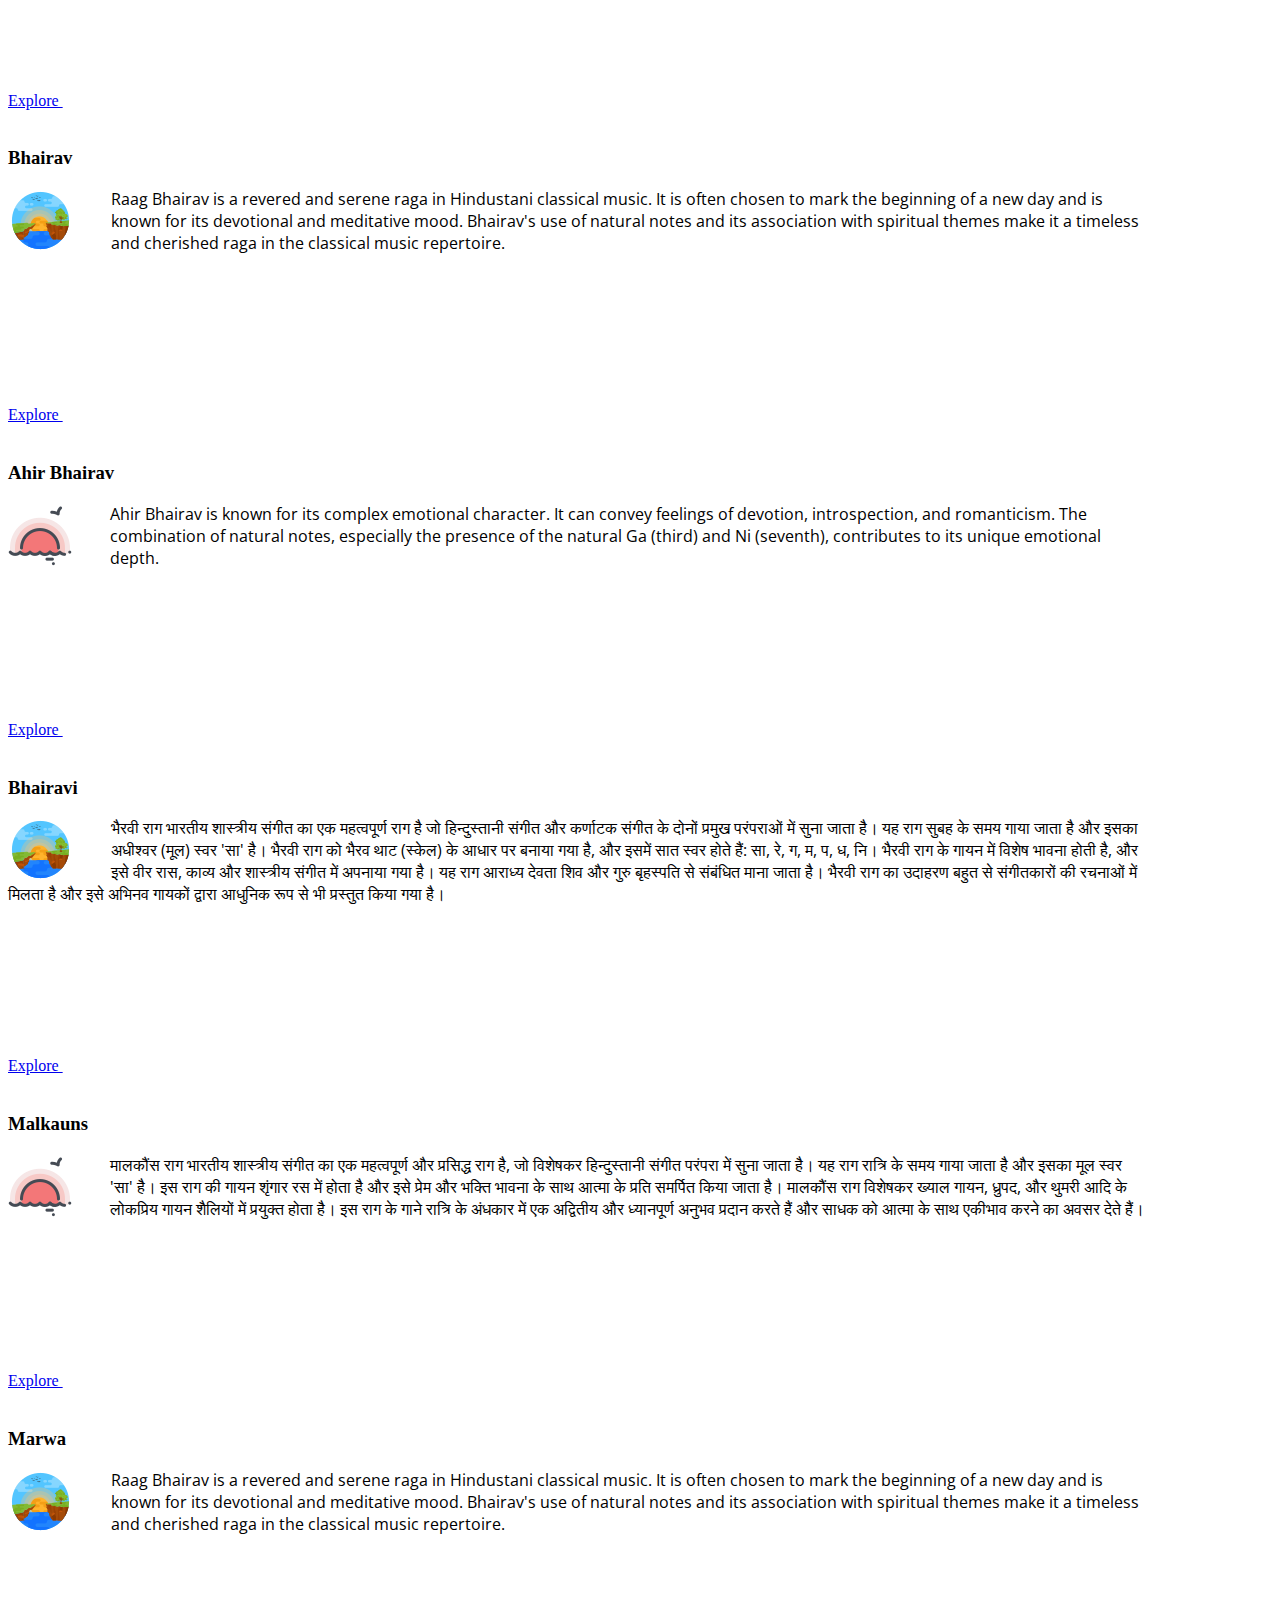
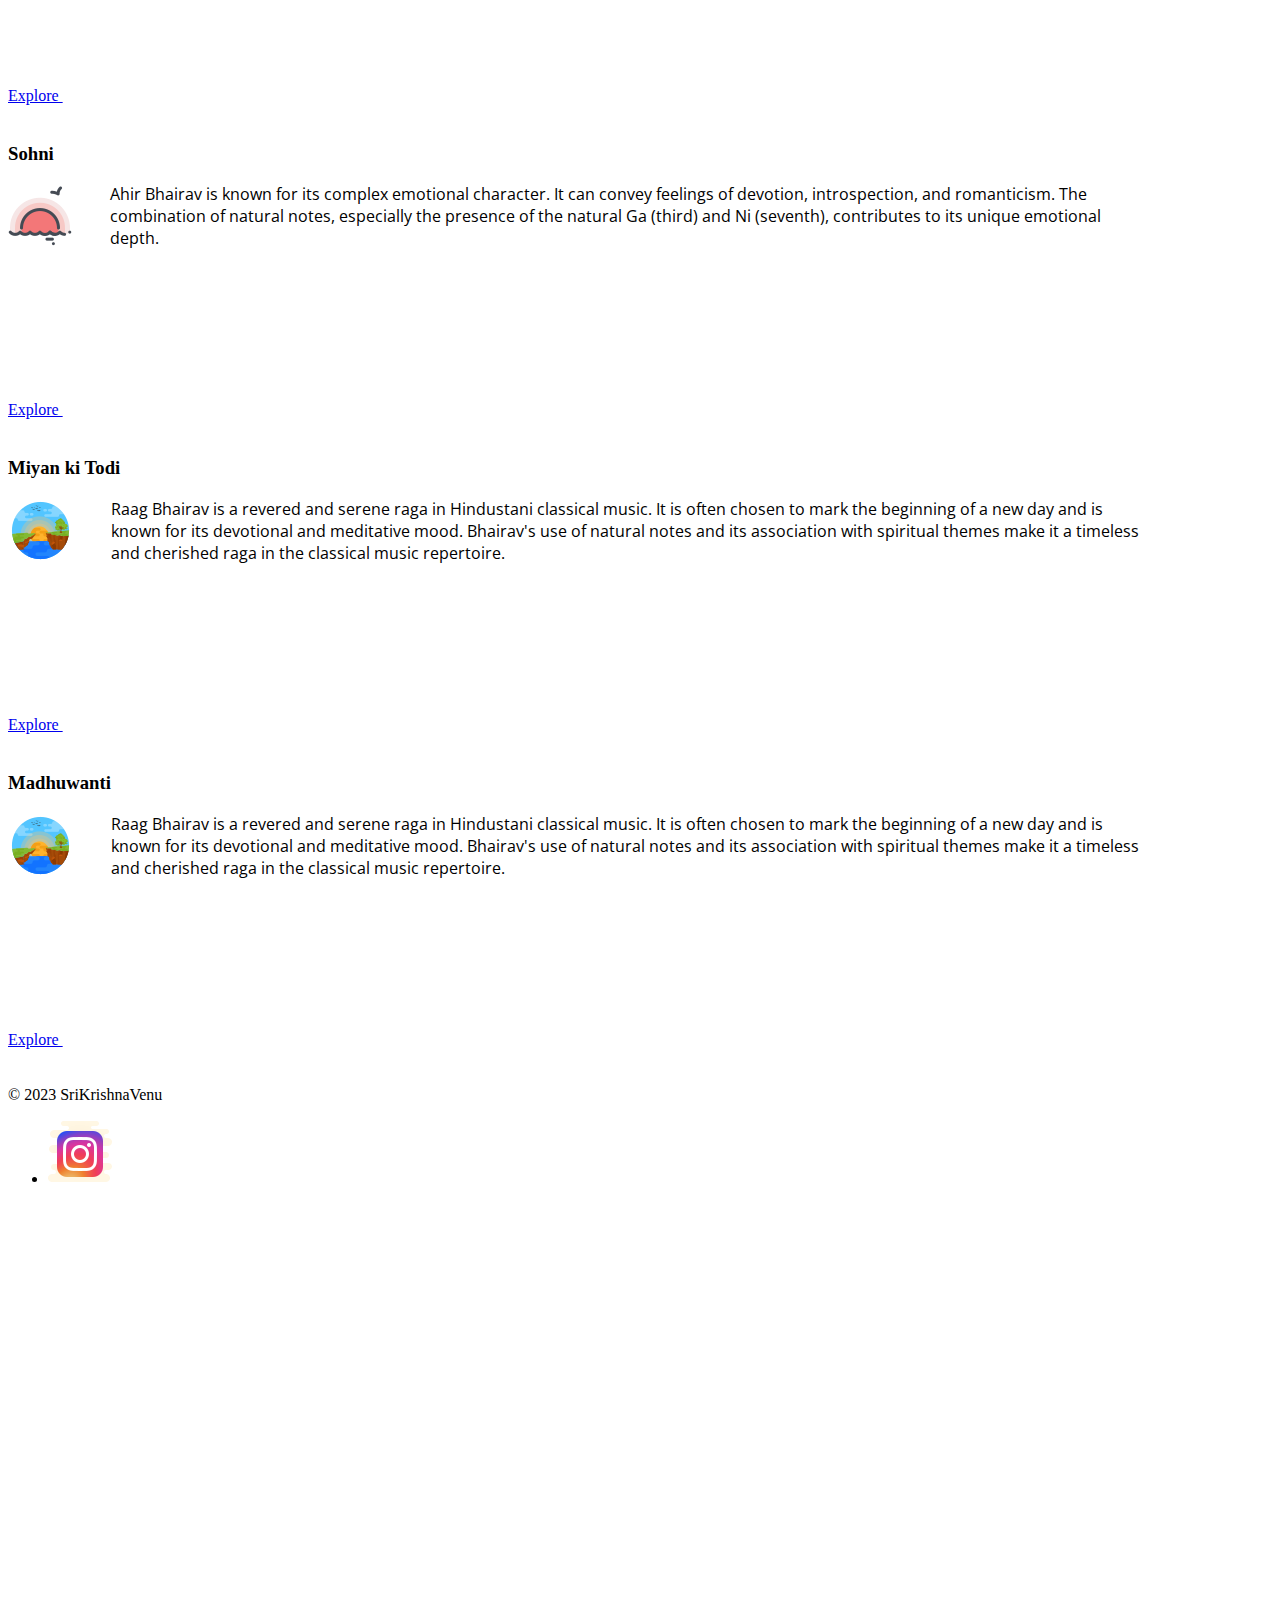
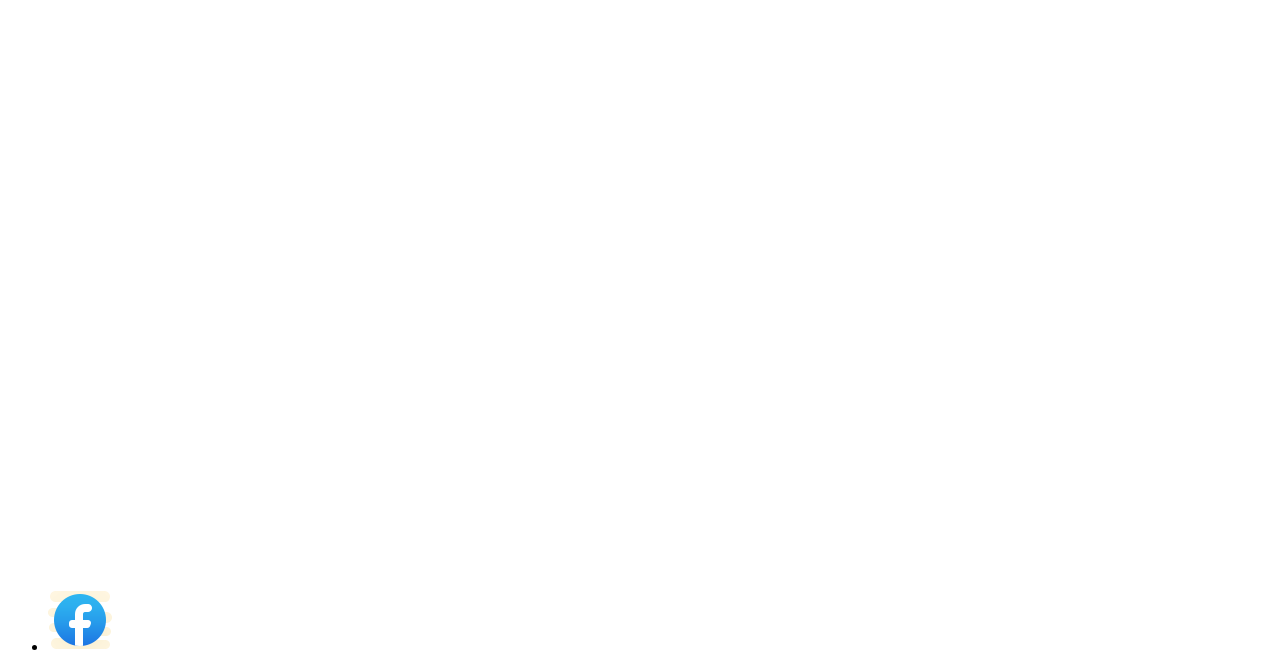
==== commit 8835805f: "Added raga pics with Watermark. Also, added details for Asavari and Darbari." ====
--- a/index.html
+++ b/index.html
@@ -261,14 +261,15 @@
           <div class="">
             <img class="bi card-image" src="./resources/evening.png" />
             <p class="raga-card-para">
-              Raag Khamaj is associated with a romantic and joyful mood. It
-              evokes feelings of love, tenderness, and celebration. The raga's
-              melodic phrases are known for their captivating and pleasing
-              quality, making it suitable for expressing a wide range of
-              emotions.
-            </p>
-          </div>
-          <a href="./raga.html" class="icon-link">
+                राग आसावरी एक प्रमुख हिंदुस्तानी शास्त्रीय संगीत राग है, जो थाट भैरव से संबंधित है। यह राग शुद्ध मध्यम पर स्थित पंचम स्वर के साथ सात स्वरों का अभ्यास करता है, लेकिन यह राग बासंत में राग विलंबित करता है।
+                राग आसावरी की आरोहण (उच्च से निम्न) निम्नलिखित है:
+                सा रे गा म प ध नि सा
+                और अवरोहण (निम्न से उच्च) इसका उल्टा है:
+                सा नि ध प म ग रे सा
+                राग आसावरी का वादी स्वर गा है और सांगत माध्यम स्वर है। इस राग की जाति षाड़ज - माध्यम समावेशी है और इसका ग्राह्य स्वर रे है। राग आसावरी को सांगत ध्रुपद, ख्याल, ठुमरी आदि में आसानी से उपयोग किया जाता है। इसका मूड मधुर होता है और इसे सुनकर शांति और आत्मा के संगीत में समाहित होने की भावना होती है।
+            </p>
+          </div>
+          <a href="./ragas/asavari.html" class="icon-link">
             Explore
             <svg class="bi"><use xlink:href="#chevron-right"></use></svg>
           </a>
@@ -280,13 +281,12 @@
           <div class="">
             <img class="bi card-image" src="./resources/evening.png" />
             <p class="raga-card-para">
-              Tilak Kamod is known for its emotive and contemplative mood. It
-              often evokes feelings of love, longing, and introspection. The use
-              of the komal Dha in the descending scale adds depth and complexity
-              to its emotional expression.
-            </p>
-          </div>
-          <a href="./raga.html" class="icon-link">
+              राग दरबारी, हिंदुस्तानी शास्त्रीय संगीत में एक महत्वपूर्ण राग है जो विशेषकर उत्तर भारतीय संगीत परंपरा में प्रचलित है। यह राग काफी मात्रा में गाया जाता है और इसका विकास मुग़लकाल के दौरान हुआ।
+              राग दरबारी का छायाचित्र शांत, महान और विशाल होता है। इसमें आरोहण में सांगत माध्यम स्वर के साथ छः स्वर होते हैं, जबकि अवरोहण में इसमें छह स्वर होते हैं, जो इसे विशेष बनाता है।
+              इसमें गांधार और धैवत को शुद्ध रूप में प्रयुक्त किया जाता है, जो इसके छायाचित्र को और भी समर्थन देता है।
+              </p>
+          </div>
+          <a href="./ragas/darbari.html" class="icon-link">
             Explore
             <svg class="bi"><use xlink:href="#chevron-right"></use></svg>
           </a>
@@ -336,6 +336,45 @@
           <div class="">
             <img class="bi card-image" src="./resources/sunrise.png" />
             <p class="raga-card-para">
+              भैरवी राग भारतीय शास्त्रीय संगीत का एक महत्वपूर्ण राग है जो हिन्दुस्तानी संगीत और कर्णाटक संगीत के दोनों प्रमुख परंपराओं में सुना जाता है। 
+              यह राग सुबह के समय गाया जाता है और इसका अधीश्वर (मूल) स्वर 'सा' है। 
+              भैरवी राग को भैरव थाट (स्केल) के आधार पर बनाया गया है, और इसमें सात स्वर होते हैं: सा, रे, ग, म, प, ध, नि।
+              भैरवी राग के गायन में विशेष भावना होती है, और इसे वीर रास, काव्य और शास्त्रीय संगीत में अपनाया गया है। 
+              यह राग आराध्य देवता शिव और गुरु बृहस्पति से संबंधित माना जाता है। 
+              भैरवी राग का उदाहरण बहुत से संगीतकारों की रचनाओं में मिलता है और इसे अभिनव गायकों द्वारा आधुनिक रूप से भी प्रस्तुत किया गया है।
+            </p>
+          </div>
+          <a href="./ragas/bhairavi.html" class="icon-link">
+            Explore
+            <svg class="bi"><use xlink:href="#chevron-right"></use></svg>
+          </a>
+        </div>
+
+        <!-- Malkauns -->
+        <div class="feature col raga-card">
+          <h3 class="fs-2 text-body-emphasis">Malkauns</h3>
+          <div class="">
+            <img class="bi card-image" src="./resources/evening.png" />
+            <p class="raga-card-para">
+                मालकौंस राग भारतीय शास्त्रीय संगीत का एक महत्वपूर्ण और प्रसिद्ध राग है, जो विशेषकर हिन्दुस्तानी संगीत परंपरा में सुना जाता है।
+                यह राग रात्रि के समय गाया जाता है और इसका मूल स्वर 'सा' है। 
+                इस राग की गायन शृंगार रस में होता है और इसे प्रेम और भक्ति भावना के साथ आत्मा के प्रति समर्पित किया जाता है।
+                मालकौंस राग विशेषकर ख्याल गायन, ध्रुपद, और थुमरी आदि के लोकप्रिय गायन शैलियों में प्रयुक्त होता है।
+                इस राग के गाने रात्रि के अंधकार में एक अद्वितीय और ध्यानपूर्ण अनुभव प्रदान करते हैं और साधक को आत्मा के साथ एकीभाव करने का अवसर देते हैं।
+            </p>
+          </div>
+          <a href="./ragas/malkauns.html" class="icon-link">
+            Explore
+            <svg class="bi"><use xlink:href="#chevron-right"></use></svg>
+          </a>
+        </div>
+
+        <!-- Marwa -->
+        <div class="feature col raga-card">
+          <h3 class="fs-2 text-body-emphasis">Marwa</h3>
+          <div class="">
+            <img class="bi card-image" src="./resources/sunrise.png" />
+            <p class="raga-card-para">
               Raag Bhairav is a revered and serene raga in Hindustani classical
               music. It is often chosen to mark the beginning of a new day and
               is known for its devotional and meditative mood. Bhairav's use of
@@ -343,15 +382,15 @@
               timeless and cherished raga in the classical music repertoire.
             </p>
           </div>
-          <a href="./ragas/bhairavi.html" class="icon-link">
-            Explore
-            <svg class="bi"><use xlink:href="#chevron-right"></use></svg>
-          </a>
-        </div>
-
-        <!-- Malkauns -->
-        <div class="feature col raga-card">
-          <h3 class="fs-2 text-body-emphasis">Malkauns</h3>
+          <a href="./raga.html" class="icon-link">
+            Explore
+            <svg class="bi"><use xlink:href="#chevron-right"></use></svg>
+          </a>
+        </div>
+
+        <!-- Sohni -->
+        <div class="feature col raga-card">
+          <h3 class="fs-2 text-body-emphasis">Sohni</h3>
           <div class="">
             <img class="bi card-image" src="./resources/evening.png" />
             <p class="raga-card-para">
@@ -362,15 +401,15 @@
               emotional depth.
             </p>
           </div>
-          <a href="./ragas/malkauns.html" class="icon-link">
-            Explore
-            <svg class="bi"><use xlink:href="#chevron-right"></use></svg>
-          </a>
-        </div>
-
-        <!-- Marwa -->
-        <div class="feature col raga-card">
-          <h3 class="fs-2 text-body-emphasis">Marwa</h3>
+          <a href="./raga.html" class="icon-link">
+            Explore
+            <svg class="bi"><use xlink:href="#chevron-right"></use></svg>
+          </a>
+        </div>
+
+        <!-- Todi -->
+        <div class="feature col raga-card">
+          <h3 class="fs-2 text-body-emphasis">Miyan ki Todi</h3>
           <div class="">
             <img class="bi card-image" src="./resources/sunrise.png" />
             <p class="raga-card-para">
@@ -387,28 +426,9 @@
           </a>
         </div>
 
-        <!-- Sohni -->
-        <div class="feature col raga-card">
-          <h3 class="fs-2 text-body-emphasis">Sohni</h3>
-          <div class="">
-            <img class="bi card-image" src="./resources/evening.png" />
-            <p class="raga-card-para">
-              Ahir Bhairav is known for its complex emotional character. It can
-              convey feelings of devotion, introspection, and romanticism. The
-              combination of natural notes, especially the presence of the
-              natural Ga (third) and Ni (seventh), contributes to its unique
-              emotional depth.
-            </p>
-          </div>
-          <a href="./raga.html" class="icon-link">
-            Explore
-            <svg class="bi"><use xlink:href="#chevron-right"></use></svg>
-          </a>
-        </div>
-
-        <!-- Todi -->
-        <div class="feature col raga-card">
-          <h3 class="fs-2 text-body-emphasis">Miyan ki Todi</h3>
+        <!-- Madhuwanti -->
+        <div class="feature col raga-card">
+          <h3 class="fs-2 text-body-emphasis">Madhuwanti</h3>
           <div class="">
             <img class="bi card-image" src="./resources/sunrise.png" />
             <p class="raga-card-para">
@@ -442,14 +462,14 @@
         </div>
 
         <ul class="nav col-md-4 justify-content-end list-unstyled d-flex">
-          <li class="ms-3">
+          <li class="ms-3 instagram-icon">
             <a class="text-body-secondary" href="https://www.instagram.com/mohitshrivastava_flute?utm_source=qr&igsh=MTNrZ2o3eWh6a3ViNw=="
-              ><img class="bi" src="../resources/icons8-instagram-16.png"
+              ><img class="bi" src="./resources/icons8-instagram-16.png"
             /></a>
           </li>
           <li class="ms-3">
             <a class="text-body-secondary" href="https://www.facebook.com/mohit.shrivastava.507?mibextid=gik2fB"
-              ><img class="bi" src="../resources/icons8-facebook-48.png"
+              ><img class="bi" src="./resources/icons8-facebook-48.png"
             /></a>
           </li>
         </ul>
--- a/style.css
+++ b/style.css
@@ -96,3 +96,6 @@
     border-radius: 50%;
 }
 
+.instagram-icon{
+    padding-bottom: 1000px;
+}
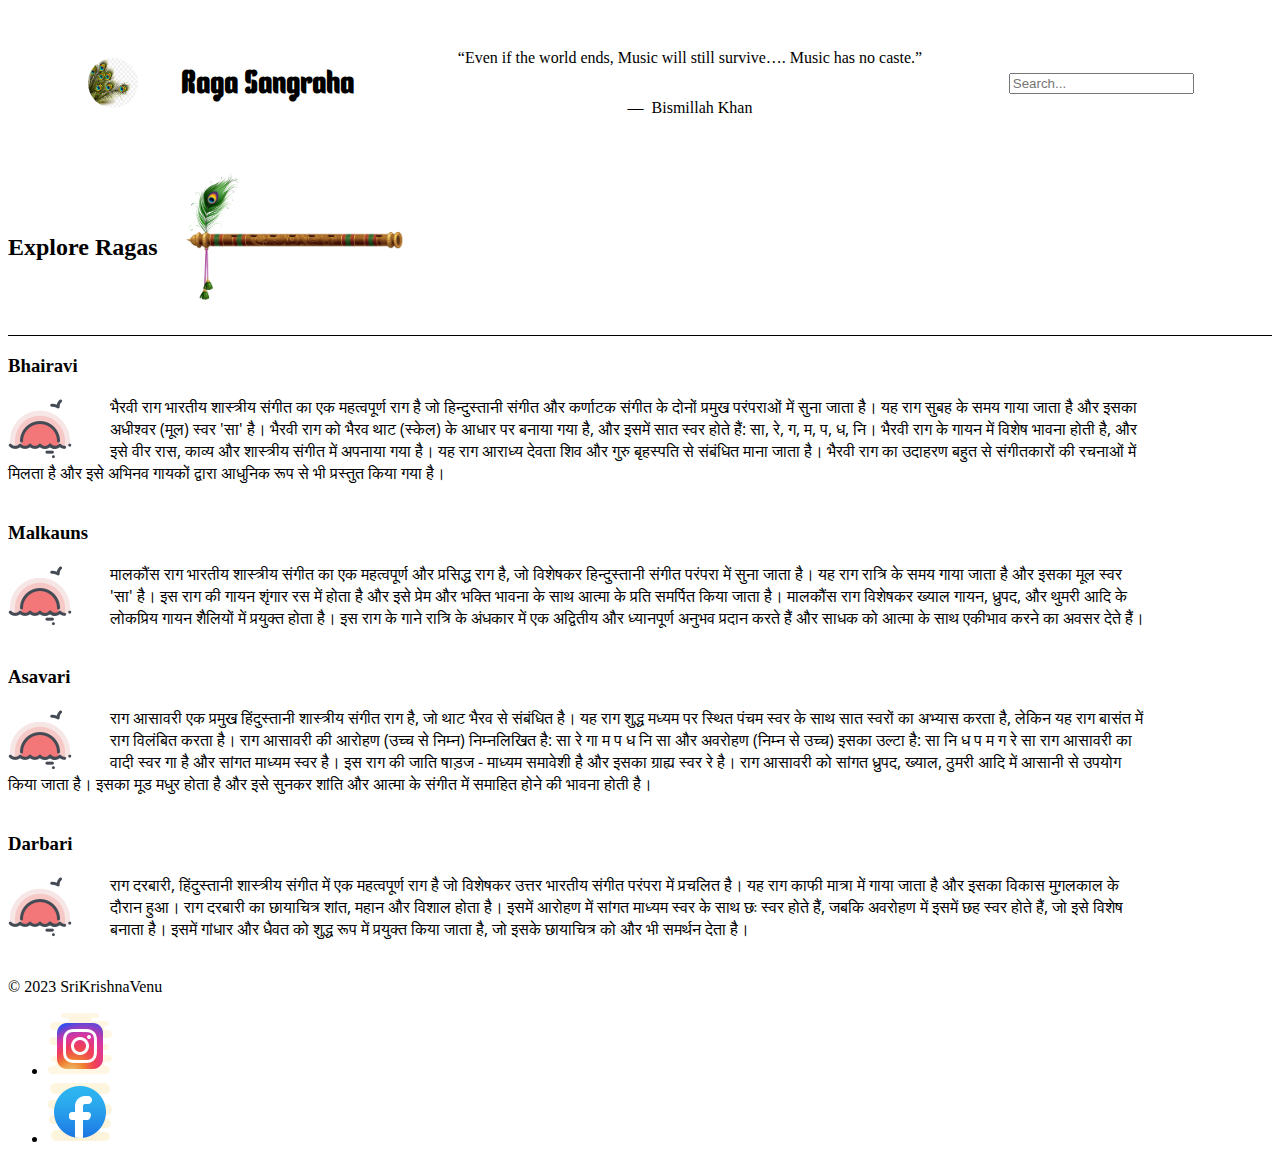
==== commit 1eadb92f: "Able to show ragas. But search not working. Raga Name doesn't get highlighted as hyperlinks." ====
--- a/index.html
+++ b/index.html
@@ -26,20 +26,6 @@
     <!-- Header -->
     <header class="border-bottom header">
       <div class="header-div" >
-        <!-- <div class="dropdown">
-          <a href="#" class="d-flex align-items-center col-lg-4 mb-2 mb-lg-0 link-body-emphasis text-decoration-none dropdown-toggle" data-bs-toggle="dropdown" aria-expanded="false">
-            <svg class="bi me-2" width="40" height="32"><use xlink:href="#bootstrap"></use></svg>
-          </a>
-          <ul class="dropdown-menu text-small shadow">
-            <li><a class="dropdown-item active" href="#" aria-current="page">Overview</a></li>
-            <li><a class="dropdown-item" href="#">Inventory</a></li>
-            <li><a class="dropdown-item" href="#">Customers</a></li>
-            <li><a class="dropdown-item" href="#">Products</a></li>
-            <li><hr class="dropdown-divider"></li>
-            <li><a class="dropdown-item" href="#">Reports</a></li>
-            <li><a class="dropdown-item" href="#">Analytics</a></li>
-          </ul>
-        </div> -->
         <div class="peacockFeather-div">
           <img
             id="peacockFeather-icon"
@@ -73,24 +59,6 @@
         </div>
       </div>
     </header>
-
-    <!-- Hero -->
-    <!-- <div class="px-4 py-5 my-5 text-center container">
-      <img
-        id="flute-image"
-        class="d-block mx-auto mb-4"
-        src="./resources/flute.jpg"
-        alt=""
-        width="30%"
-        height="10%"
-      />
-      <h1 class="display-8 fw-bold text-body-emphasis" data-quote-content="">
-        “Even if the world ends, Music will still survive…. Music has no caste.”
-      </h1>
-      <div class="blockquote-origin mb-3">—&nbsp; Bismillah Khan</div>
-      <!-- <div class="col-lg-6 mx-auto">
-          <p class="lead mb-4">Quickly design and customize responsive mobile-first sites with Bootstrap, the world’s most popular front-end open source toolkit, featuring Sass variables and mixins, responsive grid system, extensive prebuilt components, and powerful JavaScript plugins.</p>
-        </div> -->
     </div> 
 
     <!-- Ragas -->
@@ -107,344 +75,17 @@
         
       <!-- Yaman -->
         <div class="feature col raga-card">
-          <h3 class="fs-2 text-body-emphasis">Yaman</h3>
-          <div class="">
+          <a class="icon-link">
+            <h3 class="fs-2 text-body-emphasis name"></h3>
+          </a>
+
+          <div>
             <img class="bi card-image" src="./resources/evening.png" />
-            <p class="raga-card-para">
-              Raag Yaman is celebrated for its mood of joy, devotion, and
-              romance. It evokes a sense of celebration and upliftment, making
-              it suitable for expressing a wide range of emotions, from love and
-              longing to jubilation and spiritual devotion.
-            </p>
+            <p class="raga-card-para description"/>
           </div>
-          <a href="./yaman.html" class="icon-link">
-            Explore
-            <svg class="bi"><use xlink:href="#chevron-right"></use></svg>
-          </a>
+
         </div>
 
-        <!-- Bhoopali -->
-        <div class="feature col raga-card">
-          <h3 class="fs-2 text-body-emphasis">Bhoopali</h3>
-          <div class="">
-            <img class="bi card-image" src="./resources/sunrise.png" />
-            <p class="raga-card-para">
-              Raag Bhoopali, also known as Bhopali or Bhupali, is a serene and
-              widely appreciated raga in Indian classical music. It belongs to
-              the Kalyan thaat, which is a parent scale in the Hindustani
-              classical music tradition.
-            </p>
-          </div>
-          <a href="./raga.html" class="icon-link">
-            Explore
-            <svg class="bi"><use xlink:href="#chevron-right"></use></svg>
-          </a>
-        </div>
-
-        <!-- Bilawal -->
-        <div class="feature col raga-card">
-          <h3 class="fs-2 text-body-emphasis">Bilawal</h3>
-          <div class="">
-            <img class="bi card-image" src="./resources/sunrise.png" />
-            <p class="raga-card-para">
-              Raag Bilawal is known for its simplicity and purity. It evokes a
-              feeling of joy, serenity, and optimism. The absence of any altered
-              notes (komal or tivra) contributes to its clarity and
-              straightforwardness. Bilawal is often used to convey a sense of
-              celebration and happiness.
-            </p>
-          </div>
-          <a href="./raga.html" class="icon-link">
-            Explore
-            <svg class="bi"><use xlink:href="#chevron-right"></use></svg>
-          </a>
-        </div>
-
-        <!-- Humsadhwani -->
-        <div class="feature col raga-card">
-          <h3 class="fs-2 text-body-emphasis">Humsadhwani</h3>
-          <div class="">
-            <img class="bi card-image" src="./resources/sunrise.png" />
-            <p class="raga-card-para">
-              Hamir Sadhuani is a significant and emotive raga in Hindustani
-              classical music. Its use of both natural and sharp notes, along
-              with its devotional mood, makes it a favorite choice for
-              expressing profound emotions and spiritual devotion in classical
-              music performances.
-            </p>
-          </div>
-          <a href="./raga.html" class="icon-link">
-            Explore
-            <svg class="bi"><use xlink:href="#chevron-right"></use></svg>
-          </a>
-        </div>
-
-        <!-- Khamaj -->
-        <div class="feature col raga-card">
-          <h3 class="fs-2 text-body-emphasis">Khamaj</h3>
-          <div class="">
-            <img class="bi card-image" src="./resources/evening.png" />
-            <p class="raga-card-para">
-              Raag Khamaj is associated with a romantic and joyful mood. It
-              evokes feelings of love, tenderness, and celebration. The raga's
-              melodic phrases are known for their captivating and pleasing
-              quality, making it suitable for expressing a wide range of
-              emotions.
-            </p>
-          </div>
-          <a href="./raga.html" class="icon-link">
-            Explore
-            <svg class="bi"><use xlink:href="#chevron-right"></use></svg>
-          </a>
-        </div>
-
-        <!-- Tilak Kamod -->
-        <div class="feature col raga-card">
-          <h3 class="fs-2 text-body-emphasis">Tilak Kamod</h3>
-          <div class="">
-            <img class="bi card-image" src="./resources/evening.png" />
-            <p class="raga-card-para">
-              Tilak Kamod is known for its emotive and contemplative mood. It
-              often evokes feelings of love, longing, and introspection. The use
-              of the komal Dha in the descending scale adds depth and complexity
-              to its emotional expression.
-            </p>
-          </div>
-          <a href="./raga.html" class="icon-link">
-            Explore
-            <svg class="bi"><use xlink:href="#chevron-right"></use></svg>
-          </a>
-        </div>
-
-
-        <!-- Kafi -->
-        <div class="feature col raga-card">
-          <h3 class="fs-2 text-body-emphasis">Kafi</h3>
-          <div class="">
-            <img class="bi card-image" src="./resources/evening.png" />
-            <p class="raga-card-para">
-              Raag Khamaj is associated with a romantic and joyful mood. It
-              evokes feelings of love, tenderness, and celebration. The raga's
-              melodic phrases are known for their captivating and pleasing
-              quality, making it suitable for expressing a wide range of
-              emotions.
-            </p>
-          </div>
-          <a href="./raga.html" class="icon-link">
-            Explore
-            <svg class="bi"><use xlink:href="#chevron-right"></use></svg>
-          </a>
-        </div>
-
-        <!-- Miyan Malhar -->
-        <div class="feature col raga-card">
-          <h3 class="fs-2 text-body-emphasis"> Miyan Malhar</h3>
-          <div class="">
-            <img class="bi card-image" src="./resources/evening.png" />
-            <p class="raga-card-para">
-              Tilak Kamod is known for its emotive and contemplative mood. It
-              often evokes feelings of love, longing, and introspection. The use
-              of the komal Dha in the descending scale adds depth and complexity
-              to its emotional expression.
-            </p>
-          </div>
-          <a href="./raga.html" class="icon-link">
-            Explore
-            <svg class="bi"><use xlink:href="#chevron-right"></use></svg>
-          </a>
-        </div>
-
-
-        <!-- Asavari -->
-        <div class="feature col raga-card">
-          <h3 class="fs-2 text-body-emphasis">Asavari</h3>
-          <div class="">
-            <img class="bi card-image" src="./resources/evening.png" />
-            <p class="raga-card-para">
-                राग आसावरी एक प्रमुख हिंदुस्तानी शास्त्रीय संगीत राग है, जो थाट भैरव से संबंधित है। यह राग शुद्ध मध्यम पर स्थित पंचम स्वर के साथ सात स्वरों का अभ्यास करता है, लेकिन यह राग बासंत में राग विलंबित करता है।
-                राग आसावरी की आरोहण (उच्च से निम्न) निम्नलिखित है:
-                सा रे गा म प ध नि सा
-                और अवरोहण (निम्न से उच्च) इसका उल्टा है:
-                सा नि ध प म ग रे सा
-                राग आसावरी का वादी स्वर गा है और सांगत माध्यम स्वर है। इस राग की जाति षाड़ज - माध्यम समावेशी है और इसका ग्राह्य स्वर रे है। राग आसावरी को सांगत ध्रुपद, ख्याल, ठुमरी आदि में आसानी से उपयोग किया जाता है। इसका मूड मधुर होता है और इसे सुनकर शांति और आत्मा के संगीत में समाहित होने की भावना होती है।
-            </p>
-          </div>
-          <a href="./ragas/asavari.html" class="icon-link">
-            Explore
-            <svg class="bi"><use xlink:href="#chevron-right"></use></svg>
-          </a>
-        </div>
-
-        <!-- Darbari -->
-        <div class="feature col raga-card">
-          <h3 class="fs-2 text-body-emphasis"> Darbari</h3>
-          <div class="">
-            <img class="bi card-image" src="./resources/evening.png" />
-            <p class="raga-card-para">
-              राग दरबारी, हिंदुस्तानी शास्त्रीय संगीत में एक महत्वपूर्ण राग है जो विशेषकर उत्तर भारतीय संगीत परंपरा में प्रचलित है। यह राग काफी मात्रा में गाया जाता है और इसका विकास मुग़लकाल के दौरान हुआ।
-              राग दरबारी का छायाचित्र शांत, महान और विशाल होता है। इसमें आरोहण में सांगत माध्यम स्वर के साथ छः स्वर होते हैं, जबकि अवरोहण में इसमें छह स्वर होते हैं, जो इसे विशेष बनाता है।
-              इसमें गांधार और धैवत को शुद्ध रूप में प्रयुक्त किया जाता है, जो इसके छायाचित्र को और भी समर्थन देता है।
-              </p>
-          </div>
-          <a href="./ragas/darbari.html" class="icon-link">
-            Explore
-            <svg class="bi"><use xlink:href="#chevron-right"></use></svg>
-          </a>
-        </div>
-
-        <!-- Bhairav -->
-        <div class="feature col raga-card">
-          <h3 class="fs-2 text-body-emphasis">Bhairav</h3>
-          <div class="">
-            <img class="bi card-image" src="./resources/sunrise.png" />
-            <p class="raga-card-para">
-              Raag Bhairav is a revered and serene raga in Hindustani classical
-              music. It is often chosen to mark the beginning of a new day and
-              is known for its devotional and meditative mood. Bhairav's use of
-              natural notes and its association with spiritual themes make it a
-              timeless and cherished raga in the classical music repertoire.
-            </p>
-          </div>
-          <a href="./raga.html" class="icon-link">
-            Explore
-            <svg class="bi"><use xlink:href="#chevron-right"></use></svg>
-          </a>
-        </div>
-
-        <!-- Ahir Bhairav -->
-        <div class="feature col raga-card">
-          <h3 class="fs-2 text-body-emphasis">Ahir Bhairav</h3>
-          <div class="">
-            <img class="bi card-image" src="./resources/evening.png" />
-            <p class="raga-card-para">
-              Ahir Bhairav is known for its complex emotional character. It can
-              convey feelings of devotion, introspection, and romanticism. The
-              combination of natural notes, especially the presence of the
-              natural Ga (third) and Ni (seventh), contributes to its unique
-              emotional depth.
-            </p>
-          </div>
-          <a href="./raga.html" class="icon-link">
-            Explore
-            <svg class="bi"><use xlink:href="#chevron-right"></use></svg>
-          </a>
-        </div>
-
-        <!-- Bhairavi -->
-        <div class="feature col raga-card">
-          <h3 class="fs-2 text-body-emphasis">Bhairavi</h3>
-          <div class="">
-            <img class="bi card-image" src="./resources/sunrise.png" />
-            <p class="raga-card-para">
-              भैरवी राग भारतीय शास्त्रीय संगीत का एक महत्वपूर्ण राग है जो हिन्दुस्तानी संगीत और कर्णाटक संगीत के दोनों प्रमुख परंपराओं में सुना जाता है। 
-              यह राग सुबह के समय गाया जाता है और इसका अधीश्वर (मूल) स्वर 'सा' है। 
-              भैरवी राग को भैरव थाट (स्केल) के आधार पर बनाया गया है, और इसमें सात स्वर होते हैं: सा, रे, ग, म, प, ध, नि।
-              भैरवी राग के गायन में विशेष भावना होती है, और इसे वीर रास, काव्य और शास्त्रीय संगीत में अपनाया गया है। 
-              यह राग आराध्य देवता शिव और गुरु बृहस्पति से संबंधित माना जाता है। 
-              भैरवी राग का उदाहरण बहुत से संगीतकारों की रचनाओं में मिलता है और इसे अभिनव गायकों द्वारा आधुनिक रूप से भी प्रस्तुत किया गया है।
-            </p>
-          </div>
-          <a href="./ragas/bhairavi.html" class="icon-link">
-            Explore
-            <svg class="bi"><use xlink:href="#chevron-right"></use></svg>
-          </a>
-        </div>
-
-        <!-- Malkauns -->
-        <div class="feature col raga-card">
-          <h3 class="fs-2 text-body-emphasis">Malkauns</h3>
-          <div class="">
-            <img class="bi card-image" src="./resources/evening.png" />
-            <p class="raga-card-para">
-                मालकौंस राग भारतीय शास्त्रीय संगीत का एक महत्वपूर्ण और प्रसिद्ध राग है, जो विशेषकर हिन्दुस्तानी संगीत परंपरा में सुना जाता है।
-                यह राग रात्रि के समय गाया जाता है और इसका मूल स्वर 'सा' है। 
-                इस राग की गायन शृंगार रस में होता है और इसे प्रेम और भक्ति भावना के साथ आत्मा के प्रति समर्पित किया जाता है।
-                मालकौंस राग विशेषकर ख्याल गायन, ध्रुपद, और थुमरी आदि के लोकप्रिय गायन शैलियों में प्रयुक्त होता है।
-                इस राग के गाने रात्रि के अंधकार में एक अद्वितीय और ध्यानपूर्ण अनुभव प्रदान करते हैं और साधक को आत्मा के साथ एकीभाव करने का अवसर देते हैं।
-            </p>
-          </div>
-          <a href="./ragas/malkauns.html" class="icon-link">
-            Explore
-            <svg class="bi"><use xlink:href="#chevron-right"></use></svg>
-          </a>
-        </div>
-
-        <!-- Marwa -->
-        <div class="feature col raga-card">
-          <h3 class="fs-2 text-body-emphasis">Marwa</h3>
-          <div class="">
-            <img class="bi card-image" src="./resources/sunrise.png" />
-            <p class="raga-card-para">
-              Raag Bhairav is a revered and serene raga in Hindustani classical
-              music. It is often chosen to mark the beginning of a new day and
-              is known for its devotional and meditative mood. Bhairav's use of
-              natural notes and its association with spiritual themes make it a
-              timeless and cherished raga in the classical music repertoire.
-            </p>
-          </div>
-          <a href="./raga.html" class="icon-link">
-            Explore
-            <svg class="bi"><use xlink:href="#chevron-right"></use></svg>
-          </a>
-        </div>
-
-        <!-- Sohni -->
-        <div class="feature col raga-card">
-          <h3 class="fs-2 text-body-emphasis">Sohni</h3>
-          <div class="">
-            <img class="bi card-image" src="./resources/evening.png" />
-            <p class="raga-card-para">
-              Ahir Bhairav is known for its complex emotional character. It can
-              convey feelings of devotion, introspection, and romanticism. The
-              combination of natural notes, especially the presence of the
-              natural Ga (third) and Ni (seventh), contributes to its unique
-              emotional depth.
-            </p>
-          </div>
-          <a href="./raga.html" class="icon-link">
-            Explore
-            <svg class="bi"><use xlink:href="#chevron-right"></use></svg>
-          </a>
-        </div>
-
-        <!-- Todi -->
-        <div class="feature col raga-card">
-          <h3 class="fs-2 text-body-emphasis">Miyan ki Todi</h3>
-          <div class="">
-            <img class="bi card-image" src="./resources/sunrise.png" />
-            <p class="raga-card-para">
-              Raag Bhairav is a revered and serene raga in Hindustani classical
-              music. It is often chosen to mark the beginning of a new day and
-              is known for its devotional and meditative mood. Bhairav's use of
-              natural notes and its association with spiritual themes make it a
-              timeless and cherished raga in the classical music repertoire.
-            </p>
-          </div>
-          <a href="./raga.html" class="icon-link">
-            Explore
-            <svg class="bi"><use xlink:href="#chevron-right"></use></svg>
-          </a>
-        </div>
-
-        <!-- Madhuwanti -->
-        <div class="feature col raga-card">
-          <h3 class="fs-2 text-body-emphasis">Madhuwanti</h3>
-          <div class="">
-            <img class="bi card-image" src="./resources/sunrise.png" />
-            <p class="raga-card-para">
-              Raag Bhairav is a revered and serene raga in Hindustani classical
-              music. It is often chosen to mark the beginning of a new day and
-              is known for its devotional and meditative mood. Bhairav's use of
-              natural notes and its association with spiritual themes make it a
-              timeless and cherished raga in the classical music repertoire.
-            </p>
-          </div>
-          <a href="./raga.html" class="icon-link">
-            Explore
-            <svg class="bi"><use xlink:href="#chevron-right"></use></svg>
-          </a>
-        </div>
-      </div>
     </div>
 
     <!-- Footer -->
@@ -482,5 +123,6 @@
       crossorigin="anonymous"
     ></script>
     <script src="./search.js"></script>
+    <script src="./index.js"></script>
   </body>
 </html>
--- a/style.css
+++ b/style.css
@@ -95,7 +95,3 @@
     width: 50px !important;
     border-radius: 50%;
 }
-
-.instagram-icon{
-    padding-bottom: 1000px;
-}
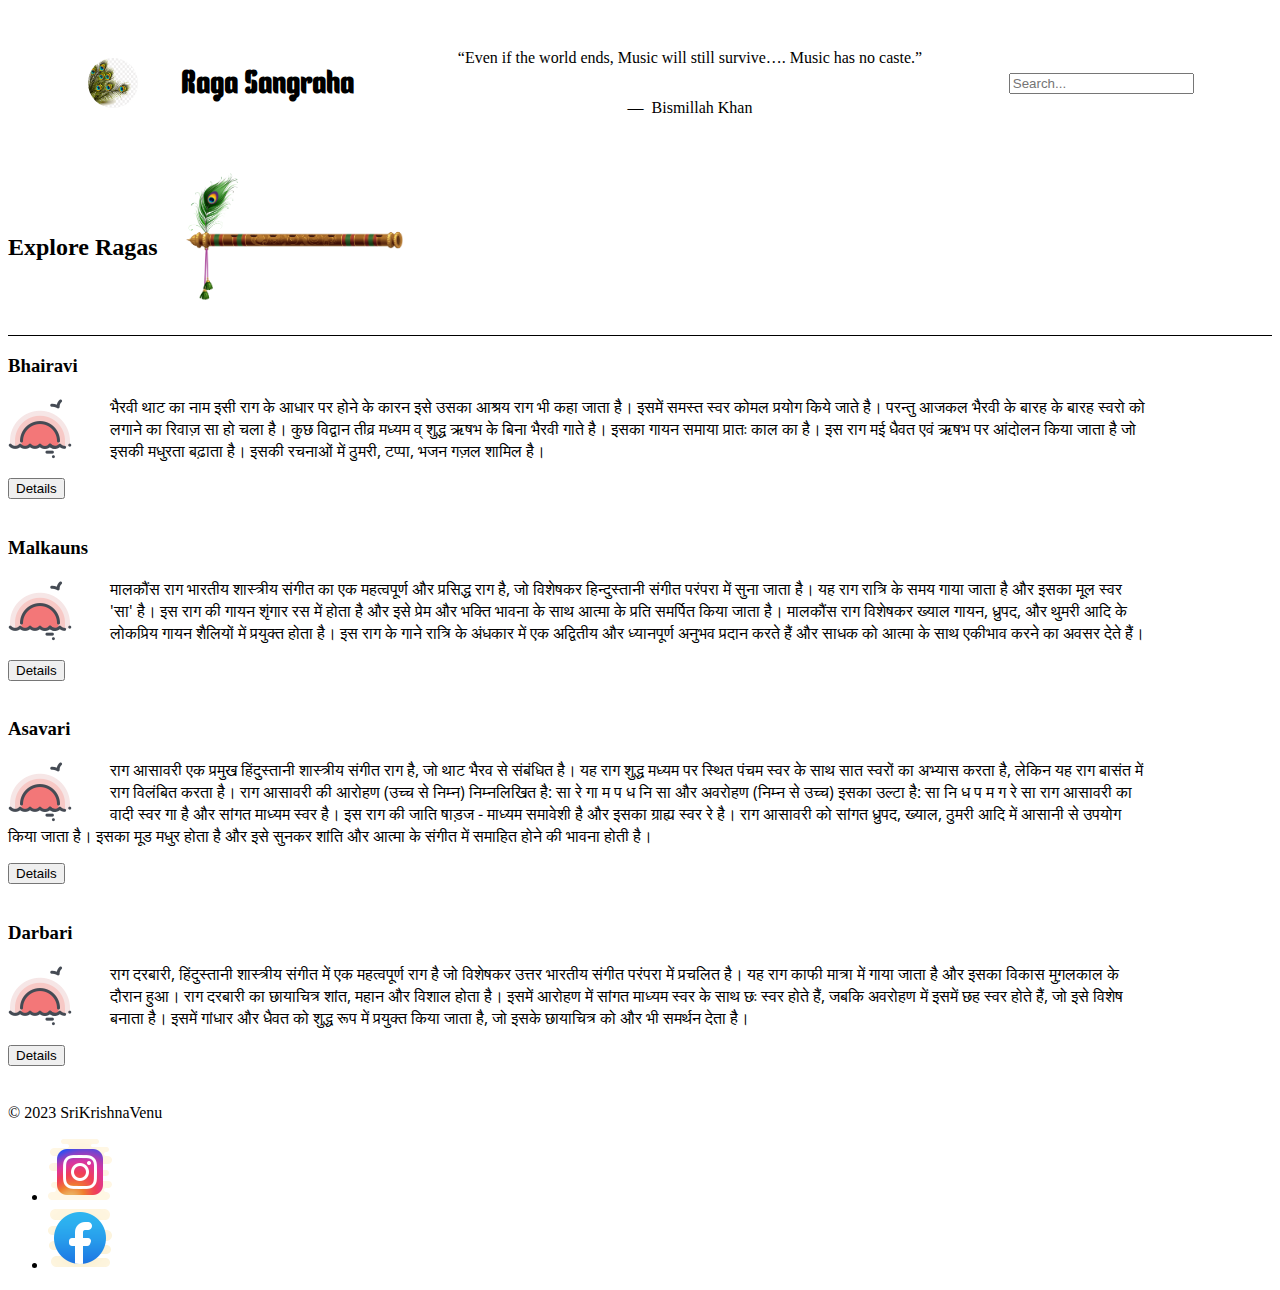
==== commit bdf0a410: "Modified Explore link to Details button. Improved code quality." ====
--- a/index.html
+++ b/index.html
@@ -75,17 +75,13 @@
         
       <!-- Yaman -->
         <div class="feature col raga-card">
-          <a class="icon-link">
-            <h3 class="fs-2 text-body-emphasis name"></h3>
-          </a>
-
+          <h3 class="fs-2 text-body-emphasis name"></h3>
           <div>
             <img class="bi card-image" src="./resources/evening.png" />
             <p class="raga-card-para description"/>
           </div>
-
+          <button type="button" class="btn btn-info">Details</button>
         </div>
-
     </div>
 
     <!-- Footer -->
@@ -122,7 +118,6 @@
       integrity="sha384-C6RzsynM9kWDrMNeT87bh95OGNyZPhcTNXj1NW7RuBCsyN/o0jlpcV8Qyq46cDfL"
       crossorigin="anonymous"
     ></script>
-    <script src="./search.js"></script>
     <script src="./index.js"></script>
   </body>
 </html>
